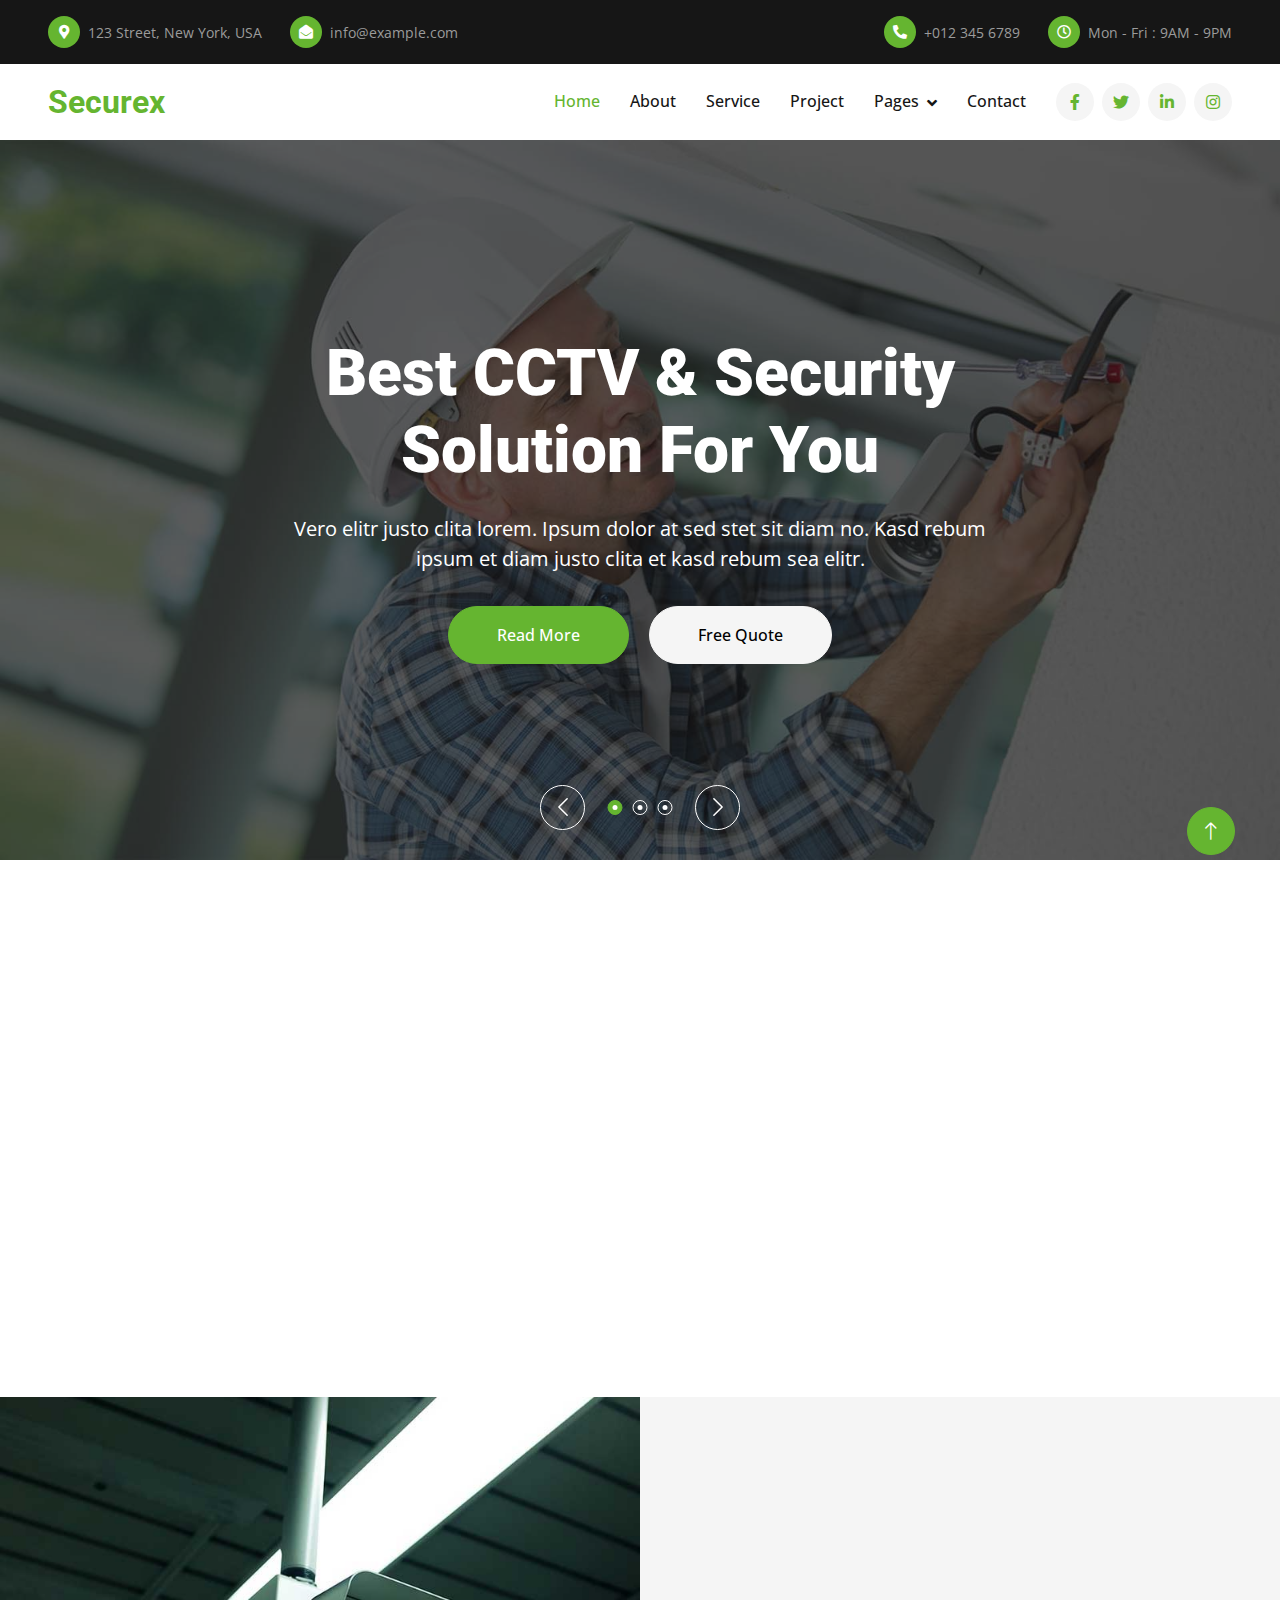
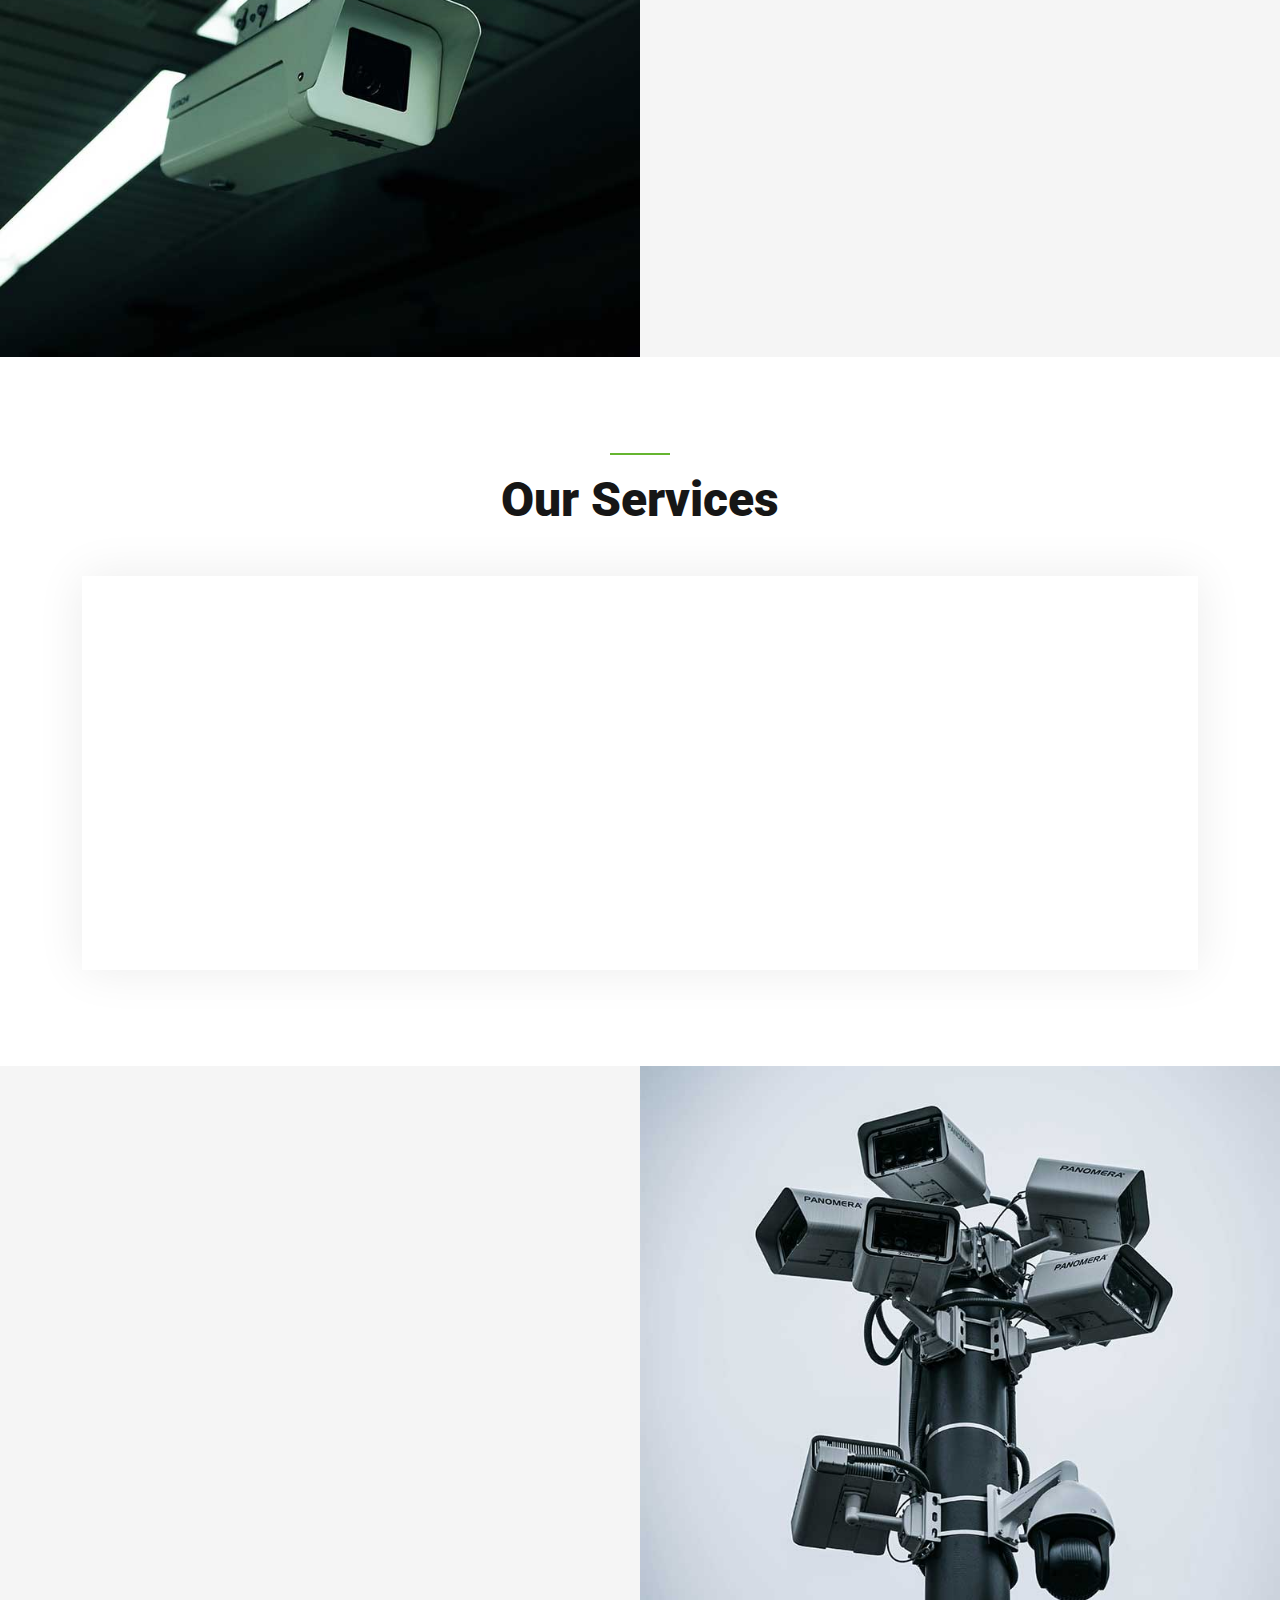
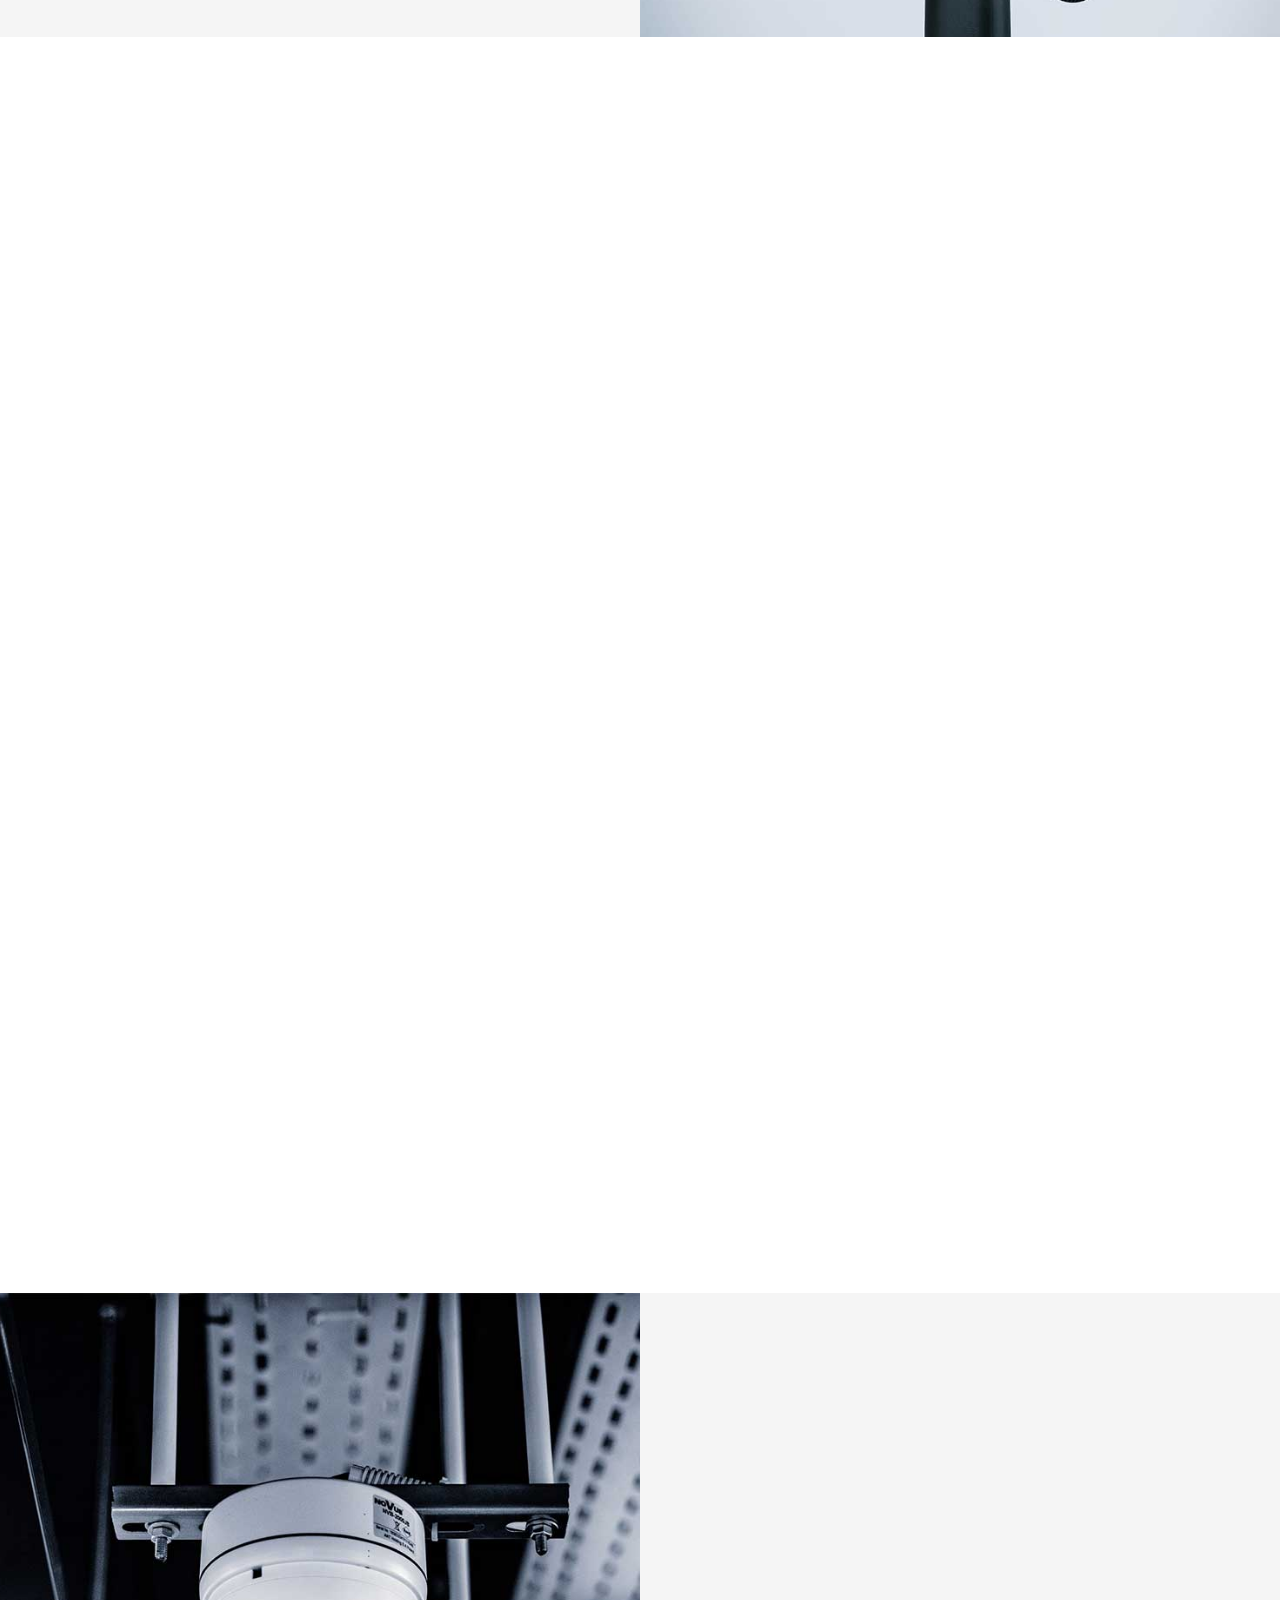
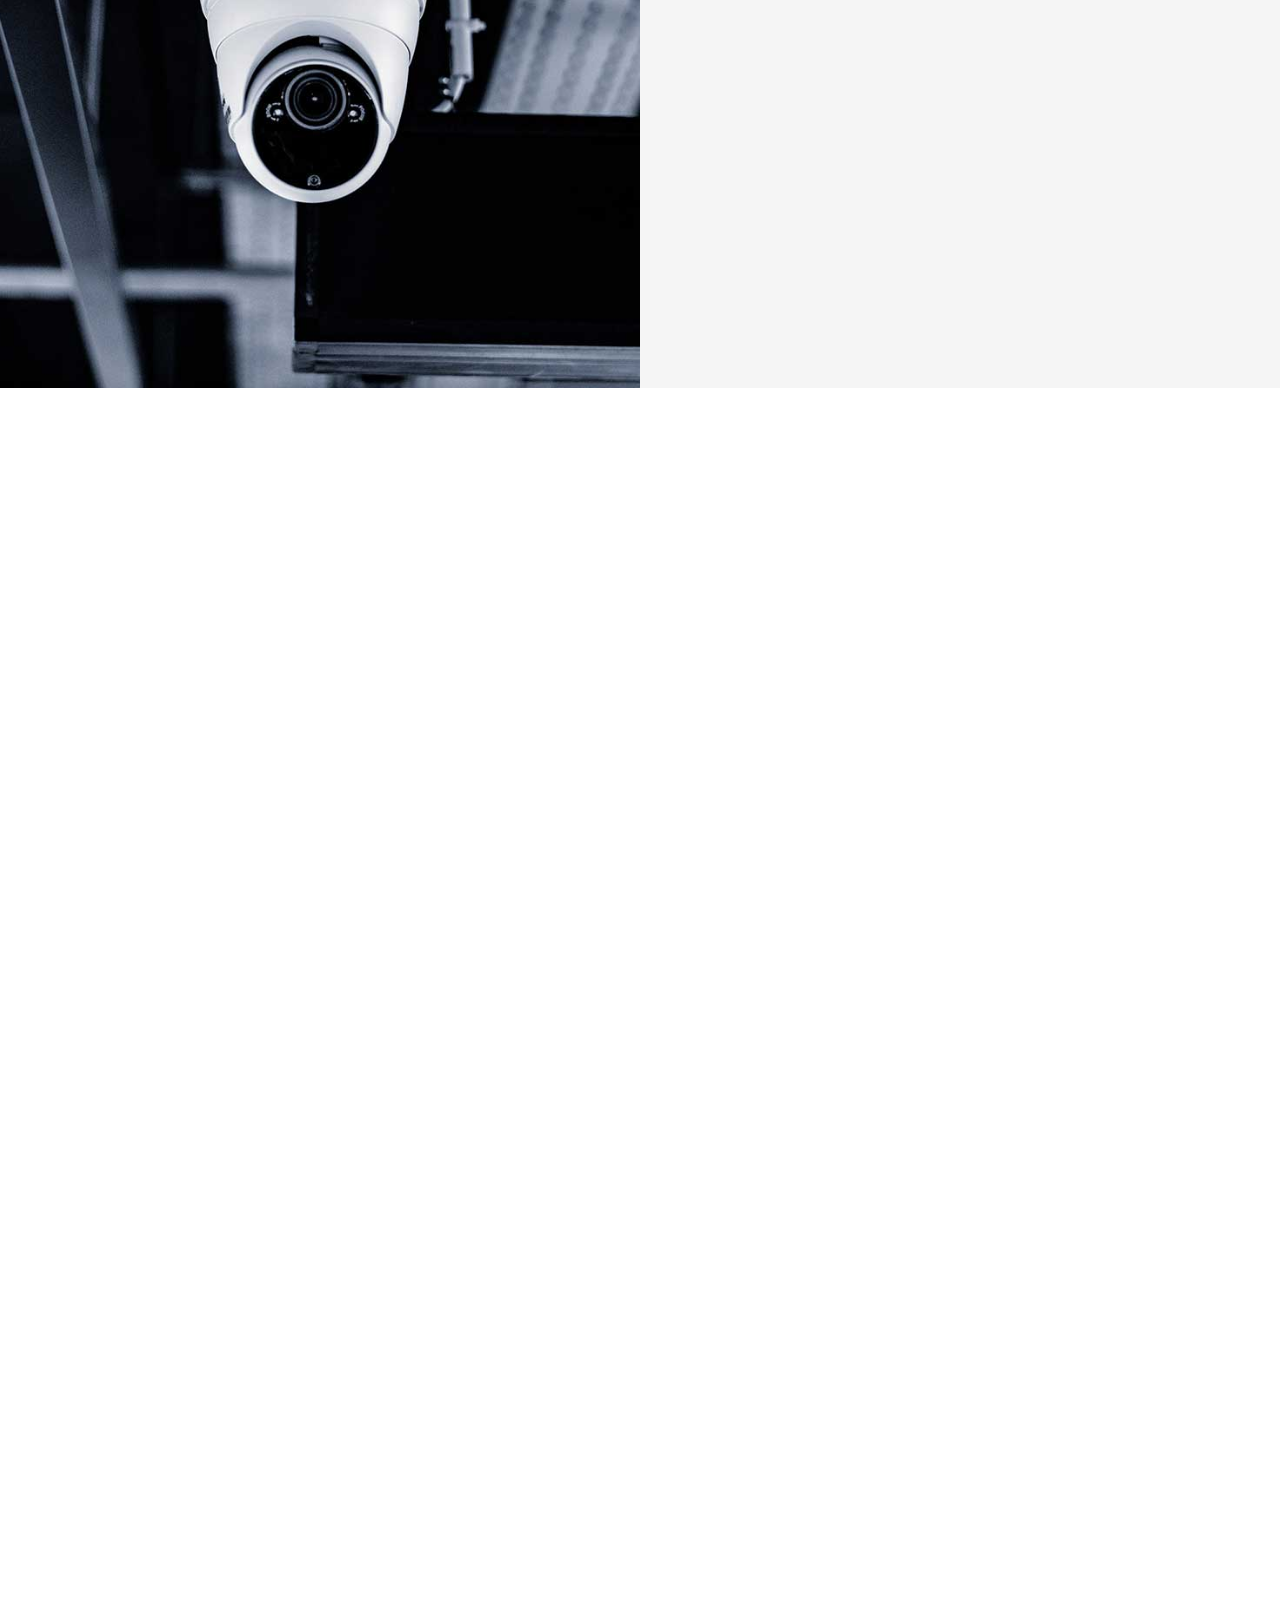
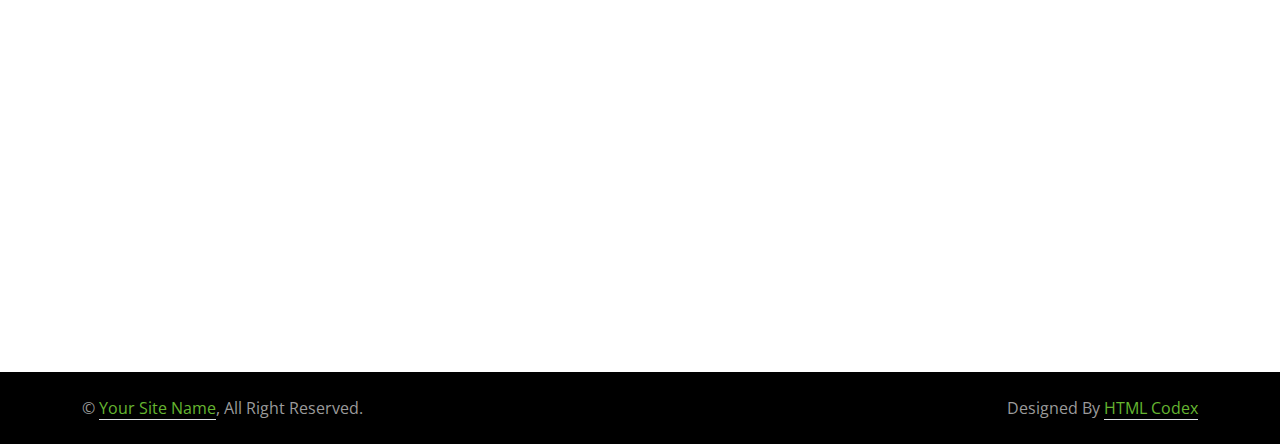
==== index.html @ 2c6ab252 "Agregué plantilla" ====
<!DOCTYPE html>
<html lang="en">

<head>
    <meta charset="utf-8">
    <title>Securex - CCTV Camera Website Template</title>
    <meta content="width=device-width, initial-scale=1.0" name="viewport">
    <meta content="" name="keywords">
    <meta content="" name="description">

    <!-- Favicon -->
    <link href="img/favicon.ico" rel="icon">

    <!-- Google Web Fonts -->
    <link rel="preconnect" href="https://fonts.googleapis.com">
    <link rel="preconnect" href="https://fonts.gstatic.com" crossorigin>
    <link href="https://fonts.googleapis.com/css2?family=Open+Sans:wght@400;500&family=Roboto:wght@500;700;900&display=swap" rel="stylesheet"> 

    <!-- Icon Font Stylesheet -->
    <link href="https://cdnjs.cloudflare.com/ajax/libs/font-awesome/5.10.0/css/all.min.css" rel="stylesheet">
    <link href="https://cdn.jsdelivr.net/npm/bootstrap-icons@1.4.1/font/bootstrap-icons.css" rel="stylesheet">

    <!-- Libraries Stylesheet -->
    <link href="lib/animate/animate.min.css" rel="stylesheet">
    <link href="lib/owlcarousel/assets/owl.carousel.min.css" rel="stylesheet">
    <link href="lib/lightbox/css/lightbox.min.css" rel="stylesheet">

    <!-- Customized Bootstrap Stylesheet -->
    <link href="css/bootstrap.min.css" rel="stylesheet">

    <!-- Template Stylesheet -->
    <link href="css/style.css" rel="stylesheet">
</head>

<body>
    <!-- Spinner Start -->
    <div id="spinner" class="show bg-white position-fixed translate-middle w-100 vh-100 top-50 start-50 d-flex align-items-center justify-content-center">
        <div class="spinner-border text-primary" style="width: 3rem; height: 3rem;" role="status">
            <span class="sr-only">Loading...</span>
        </div>
    </div>
    <!-- Spinner End -->


    <!-- Topbar Start -->
    <div class="container-fluid bg-dark px-5">
        <div class="row gx-4 d-none d-lg-flex">
            <div class="col-lg-6 text-start">
                <div class="h-100 d-inline-flex align-items-center py-3 me-4">
                    <div class="btn-sm-square rounded-circle bg-primary me-2">
                        <small class="fa fa-map-marker-alt text-white"></small>
                    </div>
                    <small>123 Street, New York, USA</small>
                </div>
                <div class="h-100 d-inline-flex align-items-center py-3">
                    <div class="btn-sm-square rounded-circle bg-primary me-2">
                        <small class="fa fa-envelope-open text-white"></small>
                    </div>
                    <small>info@example.com</small>
                </div>
            </div>
            <div class="col-lg-6 text-end">
                <div class="h-100 d-inline-flex align-items-center py-3 me-4">
                    <div class="btn-sm-square rounded-circle bg-primary me-2">
                        <small class="fa fa-phone-alt text-white"></small>
                    </div>
                    <small>+012 345 6789</small>
                </div>
                <div class="h-100 d-inline-flex align-items-center py-3">
                    <div class="btn-sm-square rounded-circle bg-primary me-2">
                        <small class="far fa-clock text-white"></small>
                    </div>
                    <small>Mon - Fri : 9AM - 9PM</small>
                </div>
            </div>
        </div>
    </div>
    <!-- Topbar End -->


    <!-- Navbar Start -->
    <nav class="navbar navbar-expand-lg bg-white navbar-light sticky-top p-0 px-4 px-lg-5">
        <a href="index.html" class="navbar-brand d-flex align-items-center">
            <h2 class="m-0 text-primary">Securex</h2>
        </a>
        <button type="button" class="navbar-toggler" data-bs-toggle="collapse" data-bs-target="#navbarCollapse">
            <span class="navbar-toggler-icon"></span>
        </button>
        <div class="collapse navbar-collapse" id="navbarCollapse">
            <div class="navbar-nav ms-auto py-4 py-lg-0">
                <a href="index.html" class="nav-item nav-link active">Home</a>
                <a href="about.html" class="nav-item nav-link">About</a>
                <a href="service.html" class="nav-item nav-link">Service</a>
                <a href="project.html" class="nav-item nav-link">Project</a>
                <div class="nav-item dropdown">
                    <a href="#" class="nav-link dropdown-toggle" data-bs-toggle="dropdown">Pages</a>
                    <div class="dropdown-menu rounded-0 rounded-bottom m-0">
                        <a href="feature.html" class="dropdown-item">Feature</a>
                        <a href="quote.html" class="dropdown-item">Free Quote</a>
                        <a href="team.html" class="dropdown-item">Our Team</a>
                        <a href="testimonial.html" class="dropdown-item">Testimonial</a>
                        <a href="404.html" class="dropdown-item">404 Page</a>
                    </div>
                </div>
                <a href="contact.html" class="nav-item nav-link">Contact</a>
            </div>
            <div class="h-100 d-lg-inline-flex align-items-center d-none">
                <a class="btn btn-square rounded-circle bg-light text-primary me-2" href=""><i class="fab fa-facebook-f"></i></a>
                <a class="btn btn-square rounded-circle bg-light text-primary me-2" href=""><i class="fab fa-twitter"></i></a>
                <a class="btn btn-square rounded-circle bg-light text-primary me-2" href=""><i class="fab fa-linkedin-in"></i></a>
                <a class="btn btn-square rounded-circle bg-light text-primary me-0" href=""><i class="fab fa-instagram"></i></a>
            </div>
        </div>
    </nav>
    <!-- Navbar End -->


    <!-- Carousel Start -->
    <div class="container-fluid p-0 pb-5">
        <div class="owl-carousel header-carousel position-relative">
            <div class="owl-carousel-item position-relative">
                <img class="img-fluid" src="img/carousel-1.jpg" alt="">
                <div class="carousel-inner">
                    <div class="container">
                        <div class="row justify-content-center">
                            <div class="col-12 col-lg-8 text-center">
                                <h1 class="display-3 text-white animated slideInDown mb-4">Best CCTV & Security Solution For You</h1>
                                <p class="fs-5 text-white mb-4 pb-2">Vero elitr justo clita lorem. Ipsum dolor at sed stet sit diam no. Kasd rebum ipsum et diam justo clita et kasd rebum sea elitr.</p>
                                <a href="" class="btn btn-primary rounded-pill py-md-3 px-md-5 me-3 animated slideInLeft">Read More</a>
                                <a href="" class="btn btn-light rounded-pill py-md-3 px-md-5 animated slideInRight">Free Quote</a>
                            </div>
                        </div>
                    </div>
                </div>
            </div>
            <div class="owl-carousel-item position-relative">
                <img class="img-fluid" src="img/carousel-2.jpg" alt="">
                <div class="carousel-inner">
                    <div class="container">
                        <div class="row justify-content-center">
                            <div class="col-12 col-lg-8 text-center">
                                <h1 class="display-3 text-white animated slideInDown mb-4">Smart Security Solution For All Business</h1>
                                <p class="fs-5 text-white mb-4 pb-2">Vero elitr justo clita lorem. Ipsum dolor at sed stet sit diam no. Kasd rebum ipsum et diam justo clita et kasd rebum sea elitr.</p>
                                <a href="" class="btn btn-primary rounded-pill py-md-3 px-md-5 me-3 animated slideInLeft">Read More</a>
                                <a href="" class="btn btn-light rounded-pill py-md-3 px-md-5 animated slideInRight">Free Quote</a>
                            </div>
                        </div>
                    </div>
                </div>
            </div>
            <div class="owl-carousel-item position-relative">
                <img class="img-fluid" src="img/carousel-3.jpg" alt="">
                <div class="carousel-inner">
                    <div class="container">
                        <div class="row justify-content-center">
                            <div class="col-12 col-lg-8 text-center">
                                <h1 class="display-3 text-white animated slideInDown mb-4">Innovative Solution For Security System</h1>
                                <p class="fs-5 fw-medium text-white mb-4 pb-2">Vero elitr justo clita lorem. Ipsum dolor at sed stet sit diam no. Kasd rebum ipsum et diam justo clita et kasd rebum sea elitr.</p>
                                <a href="" class="btn btn-primary rounded-pill py-md-3 px-md-5 me-3 animated slideInLeft">Read More</a>
                                <a href="" class="btn btn-light rounded-pill py-md-3 px-md-5 animated slideInRight">Free Quote</a>
                            </div>
                        </div>
                    </div>
                </div>
            </div>
        </div>
    </div>
    <!-- Carousel End -->


    <!-- Facts Start -->
    <div class="container-xxl py-5">
        <div class="container">
            <div class="row g-4">
                <div class="col-md-6 col-lg-4 wow fadeIn" data-wow-delay="0.1s">
                    <div class="h-100 bg-dark p-4 p-xl-5">
                        <div class="d-flex align-items-center justify-content-between mb-4">
                            <div class="btn-square rounded-circle" style="width: 64px; height: 64px; background: #000000;">
                                <img class="img-fluid" src="img/icon/icon-3.png" alt="Icon">
                            </div>
                            <h1 class="display-1 mb-0" style="color: #000000;">01</h1>
                        </div>
                        <h5 class="text-white">Home Security</h5>
                        <hr class="w-25">
                        <span>Vero elitr justo clita lorem ipsum dolor at sed stet sit diam rebum ipsum et diam justo clita et</span>
                    </div>
                </div>
                <div class="col-md-6 col-lg-4 wow fadeIn" data-wow-delay="0.3s">
                    <div class="h-100 bg-dark p-4 p-xl-5">
                        <div class="d-flex align-items-center justify-content-between mb-4">
                            <div class="btn-square rounded-circle" style="width: 64px; height: 64px; background: #000000;">
                                <img class="img-fluid" src="img/icon/icon-4.png" alt="Icon">
                            </div>
                            <h1 class="display-1 mb-0" style="color: #000000;">02</h1>
                        </div>
                        <h5 class="text-white">Access Control</h5>
                        <hr class="w-25">
                        <span>Vero elitr justo clita lorem ipsum dolor at sed stet sit diam rebum ipsum et diam justo clita et</span>
                    </div>
                </div>
                <div class="col-md-6 col-lg-4 wow fadeIn" data-wow-delay="0.5s">
                    <div class="h-100 bg-dark p-4 p-xl-5">
                        <div class="d-flex align-items-center justify-content-between mb-4">
                            <div class="btn-square rounded-circle" style="width: 64px; height: 64px; background: #000000;">
                                <img class="img-fluid" src="img/icon/icon-2.png" alt="Icon">
                            </div>
                            <h1 class="display-1 mb-0" style="color: #000000;">03</h1>
                        </div>
                        <h5 class="text-white">24/7 Support</h5>
                        <hr class="w-25">
                        <span>Vero elitr justo clita lorem ipsum dolor at sed stet sit diam rebum ipsum et diam justo clita et</span>
                    </div>
                </div>
            </div>
        </div>
    </div>
    <!-- Facts Start -->


    <!-- About Start -->
    <div class="container-fluid bg-light overflow-hidden my-5 px-lg-0">
        <div class="container about px-lg-0">
            <div class="row g-0 mx-lg-0">
                <div class="col-lg-6 ps-lg-0" style="min-height: 400px;">
                    <div class="position-relative h-100">
                        <img class="position-absolute img-fluid w-100 h-100" src="img/about.jpg" style="object-fit: cover;" alt="">
                    </div>
                </div>
                <div class="col-lg-6 about-text py-5 wow fadeIn" data-wow-delay="0.5s">
                    <div class="p-lg-5 pe-lg-0">
                        <div class="bg-primary mb-3" style="width: 60px; height: 2px;"></div>
                        <h1 class="display-5 mb-4">About Us</h1>
                        <p class="mb-4 pb-2">Tempor erat elitr rebum at clita. Diam dolor diam ipsum sit. Aliqu diam amet diam et eos. Clita erat ipsum et lorem et sit, sed stet lorem sit clita duo justo erat amet</p>
                        <div class="row g-4 mb-4 pb-3">
                            <div class="col-sm-6 wow fadeIn" data-wow-delay="0.1s">
                                <div class="d-flex align-items-center">
                                    <div class="btn-square bg-white rounded-circle" style="width: 64px; height: 64px;">
                                        <img class="img-fluid" src="img/icon/icon-1.png" alt="Icon">
                                    </div>
                                    <div class="ms-4">
                                        <h2 class="mb-1" data-toggle="counter-up">1234</h2>
                                        <p class="fw-medium text-primary mb-0">Happy Clients</p>
                                    </div>
                                </div>
                            </div>
                            <div class="col-sm-6 wow fadeIn" data-wow-delay="0.3s">
                                <div class="d-flex align-items-center">
                                    <div class="btn-square bg-white rounded-circle" style="width: 64px; height: 64px;">
                                        <img class="img-fluid" src="img/icon/icon-5.png" alt="Icon">
                                    </div>
                                    <div class="ms-4">
                                        <h2 class="mb-1" data-toggle="counter-up">1234</h2>
                                        <p class="fw-medium text-primary mb-0">Projects Done</p>
                                    </div>
                                </div>
                            </div>
                        </div>
                        <a href="" class="btn btn-primary rounded-pill py-3 px-5">Explore More</a>
                    </div>
                </div>
            </div>
        </div>
    </div>
    <!-- About End -->


    <!-- Service Start -->
    <div class="container-xxl py-5">
        <div class="container">
            <div class="text-center">
                <div class="bg-primary mb-3 mx-auto" style="width: 60px; height: 2px;"></div>
                <h1 class="display-5 mb-5">Our Services</h1>
            </div>
            <div class="row g-0 service-row">
                <div class="col-md-6 col-lg-3 wow fadeIn" data-wow-delay="0.1s">
                    <div class="service-item border h-100 p-5">
                        <div class="btn-square bg-light rounded-circle mb-4" style="width: 64px; height: 64px;">
                            <img class="img-fluid" src="img/icon/icon-6.png" alt="Icon">
                        </div>
                        <h4 class="mb-3">Commercial CCTV System</h4>
                        <p class="mb-4">Stet stet justo dolor sed duo. Ut clita sea sit ipsum diam lorem</p>
                        <a class="btn" href=""><i class="fa fa-arrow-right text-white me-3"></i>Read More</a>
                    </div>
                </div>
                <div class="col-md-6 col-lg-3 wow fadeIn" data-wow-delay="0.3s">
                    <div class="service-item border h-100 p-5">
                        <div class="btn-square bg-light rounded-circle mb-4" style="width: 64px; height: 64px;">
                            <img class="img-fluid" src="img/icon/icon-8.png" alt="Icon">
                        </div>
                        <h4 class="mb-3">Finger Print Access</h4>
                        <p class="mb-4">Stet stet justo dolor sed duo. Ut clita sea sit ipsum diam lorem</p>
                        <a class="btn" href=""><i class="fa fa-arrow-right text-white me-3"></i>Read More</a>
                    </div>
                </div>
                <div class="col-md-6 col-lg-3 wow fadeIn" data-wow-delay="0.5s">
                    <div class="service-item border h-100 p-5">
                        <div class="btn-square bg-light rounded-circle mb-4" style="width: 64px; height: 64px;">
                            <img class="img-fluid" src="img/icon/icon-9.png" alt="Icon">
                        </div>
                        <h4 class="mb-3">Fire Detection And Safety</h4>
                        <p class="mb-4">Stet stet justo dolor sed duo. Ut clita sea sit ipsum diam lorem</p>
                        <a class="btn" href=""><i class="fa fa-arrow-right text-white me-3"></i>Read More</a>
                    </div>
                </div>
                <div class="col-md-6 col-lg-3 wow fadeIn" data-wow-delay="0.7s">
                    <div class="service-item border h-100 p-5">
                        <div class="btn-square bg-light rounded-circle mb-4" style="width: 64px; height: 64px;">
                            <img class="img-fluid" src="img/icon/icon-3.png" alt="Icon">
                        </div>
                        <h4 class="mb-3">Smart Home Security</h4>
                        <p class="mb-4">Stet stet justo dolor sed duo. Ut clita sea sit ipsum diam lorem</p>
                        <a class="btn" href=""><i class="fa fa-arrow-right text-white me-3"></i>Read More</a>
                    </div>
                </div>
            </div>
        </div>
    </div>
    <!-- Service End -->


    <!-- Feature Start -->
    <div class="container-fluid bg-light overflow-hidden my-5 px-lg-0">
        <div class="container feature px-lg-0">
            <div class="row g-0 mx-lg-0">
                <div class="col-lg-6 feature-text py-5 wow fadeIn" data-wow-delay="0.5s">
                    <div class="p-lg-5 ps-lg-0">
                        <div class="bg-primary mb-3" style="width: 60px; height: 2px;"></div>
                        <h1 class="display-5 mb-5">Why Choose Us</h1>
                        <p class="mb-4 pb-2">Tempor erat elitr rebum at clita. Diam dolor diam ipsum sit. Aliqu diam amet diam et eos. Clita erat ipsum et lorem et sit, sed stet lorem sit clita duo justo erat amet</p>
                        <div class="row g-4">
                            <div class="col-6">
                                <div class="d-flex align-items-center">
                                    <div class="btn-square bg-white rounded-circle" style="width: 64px; height: 64px;">
                                        <img class="img-fluid" src="img/icon/icon-7.png" alt="Icon">
                                    </div>
                                    <div class="ms-4">
                                        <p class="text-primary mb-2">Trusted</p>
                                        <h5 class="mb-0">Security</h5>
                                    </div>
                                </div>
                            </div>
                            <div class="col-6">
                                <div class="d-flex align-items-center">
                                    <div class="btn-square bg-white rounded-circle" style="width: 64px; height: 64px;">
                                        <img class="img-fluid" src="img/icon/icon-10.png" alt="Icon">
                                    </div>
                                    <div class="ms-4">
                                        <p class="text-primary mb-2">Quality</p>
                                        <h5 class="mb-0">Services</h5>
                                    </div>
                                </div>
                            </div>
                            <div class="col-6">
                                <div class="d-flex align-items-center">
                                    <div class="btn-square bg-white rounded-circle" style="width: 64px; height: 64px;">
                                        <img class="img-fluid" src="img/icon/icon-3.png" alt="Icon">
                                    </div>
                                    <div class="ms-4">
                                        <p class="text-primary mb-2">Smart</p>
                                        <h5 class="mb-0">Systems</h5>
                                    </div>
                                </div>
                            </div>
                            <div class="col-6">
                                <div class="d-flex align-items-center">
                                    <div class="btn-square bg-white rounded-circle" style="width: 64px; height: 64px;">
                                        <img class="img-fluid" src="img/icon/icon-2.png" alt="Icon">
                                    </div>
                                    <div class="ms-4">
                                        <p class="text-primary mb-2">24/7 Hours</p>
                                        <h5 class="mb-0">Support</h5>
                                    </div>
                                </div>
                            </div>
                        </div>
                    </div>
                </div>
                <div class="col-lg-6 pe-lg-0" style="min-height: 400px;">
                    <div class="position-relative h-100">
                        <img class="position-absolute img-fluid w-100 h-100" src="img/feature.jpg" style="object-fit: cover;" alt="">
                    </div>
                </div>
            </div>
        </div>
    </div>
    <!-- Feature End -->


    <!-- Projects Start -->
    <div class="container-xxl py-5">
        <div class="container">
            <div class="text-center wow fadeInUp" data-wow-delay="0.1s">
                <div class="bg-primary mb-3 mx-auto" style="width: 60px; height: 2px;"></div>
                <h1 class="display-5 mb-5">Our Projects</h1>
            </div>
            <div class="row mt-n2 wow fadeInUp" data-wow-delay="0.3s">
                <div class="col-12 text-center">
                    <ul class="list-inline mb-5" id="portfolio-flters">
                        <li class="mx-2 active" data-filter="*">All</li>
                        <li class="mx-2" data-filter=".first">Complete Projects</li>
                        <li class="mx-2" data-filter=".second">Ongoing Projects</li>
                    </ul>
                </div>
            </div>
            <div class="row g-4 portfolio-container">
                <div class="col-lg-4 col-md-6 portfolio-item first wow fadeInUp" data-wow-delay="0.1s">
                    <div class="portfolio-inner">
                        <img class="img-fluid w-100" src="img/portfolio-1.jpg" alt="">
                        <div class="text-center p-4">
                            <p class="text-primary mb-2">Business Security</p>
                            <h5 class="lh-base mb-0">Smart CCTV Security Systems That Fits Your Business</h5>
                        </div>
                        <div class="portfolio-text text-center bg-white p-4">
                            <p class="text-primary mb-2">Business Security</p>
                            <h5 class="lh-base mb-3">Smart CCTV Security Systems That Fits Your Business</h5>
                            <div class="d-flex justify-content-center">
                                <a class="btn btn-square btn-primary rounded-circle mx-1" href="img/portfolio-1.jpg" data-lightbox="portfolio"><i class="fa fa-eye"></i></a>
                                <a class="btn btn-square btn-primary rounded-circle mx-1" href=""><i class="fa fa-link"></i></a>
                            </div>
                        </div>
                    </div>
                </div>
                <div class="col-lg-4 col-md-6 portfolio-item second wow fadeInUp" data-wow-delay="0.3s">
                    <div class="portfolio-inner">
                        <img class="img-fluid w-100" src="img/portfolio-2.jpg" alt="">
                        <div class="text-center p-4">
                            <p class="text-primary mb-2">Fire Detection</p>
                            <h5 class="lh-base mb-0">Smart CCTV Security Systems That Fits Your Business</h5>
                        </div>
                        <div class="portfolio-text text-center bg-white p-4">
                            <p class="text-primary mb-2">Fire Detection</p>
                            <h5 class="lh-base mb-3">Smart CCTV Security Systems That Fits Your Business</h5>
                            <div class="d-flex justify-content-center">
                                <a class="btn btn-square btn-primary rounded-circle mx-1" href="img/portfolio-2.jpg" data-lightbox="portfolio"><i class="fa fa-eye"></i></a>
                                <a class="btn btn-square btn-primary rounded-circle mx-1" href=""><i class="fa fa-link"></i></a>
                            </div>
                        </div>
                    </div>
                </div>
                <div class="col-lg-4 col-md-6 portfolio-item first wow fadeInUp" data-wow-delay="0.5s">
                    <div class="portfolio-inner">
                        <img class="img-fluid w-100" src="img/portfolio-3.jpg" alt="">
                        <div class="text-center p-4">
                            <p class="text-primary mb-2">Access Control</p>
                            <h5 class="lh-base mb-0">Smart CCTV Security Systems That Fits Your Business</h5>
                        </div>
                        <div class="portfolio-text text-center bg-white p-4">
                            <p class="text-primary mb-2">Access Control</p>
                            <h5 class="lh-base mb-3">Smart CCTV Security Systems That Fits Your Business</h5>
                            <div class="d-flex justify-content-center">
                                <a class="btn btn-square btn-primary rounded-circle mx-1" href="img/portfolio-3.jpg" data-lightbox="portfolio"><i class="fa fa-eye"></i></a>
                                <a class="btn btn-square btn-primary rounded-circle mx-1" href=""><i class="fa fa-link"></i></a>
                            </div>
                        </div>
                    </div>
                </div>
                <div class="col-lg-4 col-md-6 portfolio-item second wow fadeInUp" data-wow-delay="0.1s">
                    <div class="portfolio-inner">
                        <img class="img-fluid w-100" src="img/portfolio-4.jpg" alt="">
                        <div class="text-center p-4">
                            <p class="text-primary mb-2">Alarm Systems</p>
                            <h5 class="lh-base mb-0">Smart CCTV Security Systems That Fits Your Business</h5>
                        </div>
                        <div class="portfolio-text text-center bg-white p-4">
                            <p class="text-primary mb-2">Alarm Systems</p>
                            <h5 class="lh-base mb-3">Smart CCTV Security Systems That Fits Your Business</h5>
                            <div class="d-flex justify-content-center">
                                <a class="btn btn-square btn-primary rounded-circle mx-1" href="img/portfolio-4.jpg" data-lightbox="portfolio"><i class="fa fa-eye"></i></a>
                                <a class="btn btn-square btn-primary rounded-circle mx-1" href=""><i class="fa fa-link"></i></a>
                            </div>
                        </div>
                    </div>
                </div>
                <div class="col-lg-4 col-md-6 portfolio-item first wow fadeInUp" data-wow-delay="0.3s">
                    <div class="portfolio-inner">
                        <img class="img-fluid w-100" src="img/portfolio-5.jpg" alt="">
                        <div class="text-center p-4">
                            <p class="text-primary mb-2">CCTV & Video</p>
                            <h5 class="lh-base mb-0">Smart CCTV Security Systems That Fits Your Business</h5>
                        </div>
                        <div class="portfolio-text text-center bg-white p-4">
                            <p class="text-primary mb-2">CCTV & Video</p>
                            <h5 class="lh-base mb-3">Smart CCTV Security Systems That Fits Your Business</h5>
                            <div class="d-flex justify-content-center">
                                <a class="btn btn-square btn-primary rounded-circle mx-1" href="img/portfolio-5.jpg" data-lightbox="portfolio"><i class="fa fa-eye"></i></a>
                                <a class="btn btn-square btn-primary rounded-circle mx-1" href=""><i class="fa fa-link"></i></a>
                            </div>
                        </div>
                    </div>
                </div>
                <div class="col-lg-4 col-md-6 portfolio-item second wow fadeInUp" data-wow-delay="0.5s">
                    <div class="portfolio-inner">
                        <img class="img-fluid w-100" src="img/portfolio-6.jpg" alt="">
                        <div class="text-center p-4">
                            <p class="text-primary mb-2">Smart Home</p>
                            <h5 class="lh-base mb-0">Smart CCTV Security Systems That Fits Your Business</h5>
                        </div>
                        <div class="portfolio-text text-center bg-white p-4">
                            <p class="text-primary mb-2">Smart Home</p>
                            <h5 class="lh-base mb-3">Smart CCTV Security Systems That Fits Your Business</h5>
                            <div class="d-flex justify-content-center">
                                <a class="btn btn-square btn-primary rounded-circle mx-1" href="img/portfolio-6.jpg" data-lightbox="portfolio"><i class="fa fa-eye"></i></a>
                                <a class="btn btn-square btn-primary rounded-circle mx-1" href=""><i class="fa fa-link"></i></a>
                            </div>
                        </div>
                    </div>
                </div>
            </div>
        </div>
    </div>
    <!-- Projects End -->


    <!-- Quote Start -->
    <div class="container-fluid bg-light overflow-hidden my-5 px-lg-0">
        <div class="container quote px-lg-0">
            <div class="row g-0 mx-lg-0">
                <div class="col-lg-6 ps-lg-0" style="min-height: 400px;">
                    <div class="position-relative h-100">
                        <img class="position-absolute img-fluid w-100 h-100" src="img/quote.jpg" style="object-fit: cover;" alt="">
                    </div>
                </div>
                <div class="col-lg-6 quote-text py-5 wow fadeIn" data-wow-delay="0.5s">
                    <div class="p-lg-5 pe-lg-0">
                        <div class="bg-primary mb-3" style="width: 60px; height: 2px;"></div>
                        <h1 class="display-5 mb-5">Free Quote</h1>
                        <p class="mb-4 pb-2">Tempor erat elitr rebum at clita. Diam dolor diam ipsum sit. Aliqu diam amet diam et eos. Clita erat ipsum et lorem et sit, sed stet lorem sit clita duo justo erat amet</p>
                        <form>
                            <div class="row g-3">
                                <div class="col-12 col-sm-6">
                                    <input type="text" class="form-control border-0" placeholder="Your Name" style="height: 55px;">
                                </div>
                                <div class="col-12 col-sm-6">
                                    <input type="email" class="form-control border-0" placeholder="Your Email" style="height: 55px;">
                                </div>
                                <div class="col-12 col-sm-6">
                                    <input type="text" class="form-control border-0" placeholder="Your Mobile" style="height: 55px;">
                                </div>
                                <div class="col-12 col-sm-6">
                                    <select class="form-select border-0" style="height: 55px;">
                                        <option selected>Select A Service</option>
                                        <option value="1">Service 1</option>
                                        <option value="2">Service 2</option>
                                        <option value="3">Service 3</option>
                                    </select>
                                </div>
                                <div class="col-12">
                                    <textarea class="form-control border-0" placeholder="Special Note"></textarea>
                                </div>
                                <div class="col-12">
                                    <button class="btn btn-primary w-100 py-3" type="submit">Get A Free Quote</button>
                                </div>
                            </div>
                        </form>
                    </div>
                </div>
            </div>
        </div>
    </div>
    <!-- Quote End -->


    <!-- Team Start -->
    <div class="container-xxl py-5">
        <div class="container">
            <div class="text-center wow fadeInUp" data-wow-delay="0.1s">
                <div class="bg-primary mb-3 mx-auto" style="width: 60px; height: 2px;"></div>
                <h1 class="display-5 mb-5">Team Members</h1>
            </div>
            <div class="row g-4">
                <div class="col-lg-3 col-md-6 wow fadeInUp" data-wow-delay="0.1s">
                    <div class="team-item">
                        <div class="overflow-hidden position-relative">
                            <img class="img-fluid" src="img/team-1.jpg" alt="">
                            <div class="team-social">
                                <a class="btn btn-square btn-dark rounded-circle m-1" href=""><i class="fab fa-facebook-f"></i></a>
                                <a class="btn btn-square btn-dark rounded-circle m-1" href=""><i class="fab fa-twitter"></i></a>
                                <a class="btn btn-square btn-dark rounded-circle m-1" href=""><i class="fab fa-instagram"></i></a>
                            </div>
                        </div>
                        <div class="text-center p-4">
                            <h5 class="mb-0">Full Name</h5>
                            <span class="text-primary">Designation</span>
                        </div>
                    </div>
                </div>
                <div class="col-lg-3 col-md-6 wow fadeInUp" data-wow-delay="0.3s">
                    <div class="team-item">
                        <div class="overflow-hidden position-relative">
                            <img class="img-fluid" src="img/team-2.jpg" alt="">
                            <div class="team-social">
                                <a class="btn btn-square btn-dark rounded-circle m-1" href=""><i class="fab fa-facebook-f"></i></a>
                                <a class="btn btn-square btn-dark rounded-circle m-1" href=""><i class="fab fa-twitter"></i></a>
                                <a class="btn btn-square btn-dark rounded-circle m-1" href=""><i class="fab fa-instagram"></i></a>
                            </div>
                        </div>
                        <div class="text-center p-4">
                            <h5 class="mb-0">Full Name</h5>
                            <span class="text-primary">Designation</span>
                        </div>
                    </div>
                </div>
                <div class="col-lg-3 col-md-6 wow fadeInUp" data-wow-delay="0.5s">
                    <div class="team-item">
                        <div class="overflow-hidden position-relative">
                            <img class="img-fluid" src="img/team-3.jpg" alt="">
                            <div class="team-social">
                                <a class="btn btn-square btn-dark rounded-circle m-1" href=""><i class="fab fa-facebook-f"></i></a>
                                <a class="btn btn-square btn-dark rounded-circle m-1" href=""><i class="fab fa-twitter"></i></a>
                                <a class="btn btn-square btn-dark rounded-circle m-1" href=""><i class="fab fa-instagram"></i></a>
                            </div>
                        </div>
                        <div class="text-center p-4">
                            <h5 class="mb-0">Full Name</h5>
                            <span class="text-primary">Designation</span>
                        </div>
                    </div>
                </div>
                <div class="col-lg-3 col-md-6 wow fadeInUp" data-wow-delay="0.7s">
                    <div class="team-item">
                        <div class="overflow-hidden position-relative">
                            <img class="img-fluid" src="img/team-4.jpg" alt="">
                            <div class="team-social">
                                <a class="btn btn-square btn-dark rounded-circle m-1" href=""><i class="fab fa-facebook-f"></i></a>
                                <a class="btn btn-square btn-dark rounded-circle m-1" href=""><i class="fab fa-twitter"></i></a>
                                <a class="btn btn-square btn-dark rounded-circle m-1" href=""><i class="fab fa-instagram"></i></a>
                            </div>
                        </div>
                        <div class="text-center p-4">
                            <h5 class="mb-0">Full Name</h5>
                            <span class="text-primary">Designation</span>
                        </div>
                    </div>
                </div>
            </div>
        </div>
    </div>
    <!-- Team End -->


    <!-- Testimonial Start -->
    <div class="container-xxl py-5 wow fadeInUp" data-wow-delay="0.1s">
        <div class="container">
            <div class="text-center wow fadeInUp" data-wow-delay="0.1s">
                <div class="bg-primary mb-3 mx-auto" style="width: 60px; height: 2px;"></div>
                <h1 class="display-5 mb-5">Testimonial</h1>
            </div>
            <div class="owl-carousel testimonial-carousel wow fadeInUp" data-wow-delay="0.1s">
                <div class="testimonial-item text-center" data-dot="<img class='img-fluid' src='img/testimonial-1.jpg' alt=''>">
                    <p class="fs-5">Clita clita tempor justo dolor ipsum amet kasd amet duo justo duo duo labore sed sed. Magna ut diam sit et amet stet eos sed clita erat magna elitr erat sit sit erat at rebum justo sea clita.</p>
                    <h4>Client Name</h4>
                    <span class="text-primary">Profession</span>
                </div>
                <div class="testimonial-item text-center" data-dot="<img class='img-fluid' src='img/testimonial-2.jpg' alt=''>">
                    <p class="fs-5">Clita clita tempor justo dolor ipsum amet kasd amet duo justo duo duo labore sed sed. Magna ut diam sit et amet stet eos sed clita erat magna elitr erat sit sit erat at rebum justo sea clita.</p>
                    <h4>Client Name</h4>
                    <span class="text-primary">Profession</span>
                </div>
                <div class="testimonial-item text-center" data-dot="<img class='img-fluid' src='img/testimonial-3.jpg' alt=''>">
                    <p class="fs-5">Clita clita tempor justo dolor ipsum amet kasd amet duo justo duo duo labore sed sed. Magna ut diam sit et amet stet eos sed clita erat magna elitr erat sit sit erat at rebum justo sea clita.</p>
                    <h4>Client Name</h4>
                    <span class="text-primary">Profession</span>
                </div>
            </div>
        </div>
    </div>
    <!-- Testimonial End -->


    <!-- Footer Start -->
    <div class="container-fluid bg-dark text-secondary footer mt-5 py-5 wow fadeIn" data-wow-delay="0.1s">
        <div class="container py-5">
            <div class="row g-5">
                <div class="col-lg-3 col-md-6">
                    <h5 class="text-light mb-4">Address</h5>
                    <p class="mb-2"><i class="fa fa-map-marker-alt me-3"></i>123 Street, New York, USA</p>
                    <p class="mb-2"><i class="fa fa-phone-alt me-3"></i>+012 345 67890</p>
                    <p class="mb-2"><i class="fa fa-envelope me-3"></i>info@example.com</p>
                    <div class="d-flex pt-2">
                        <a class="btn btn-square btn-outline-secondary rounded-circle me-2" href=""><i class="fab fa-twitter"></i></a>
                        <a class="btn btn-square btn-outline-secondary rounded-circle me-2" href=""><i class="fab fa-facebook-f"></i></a>
                        <a class="btn btn-square btn-outline-secondary rounded-circle me-2" href=""><i class="fab fa-youtube"></i></a>
                        <a class="btn btn-square btn-outline-secondary rounded-circle me-2" href=""><i class="fab fa-linkedin-in"></i></a>
                    </div>
                </div>
                <div class="col-lg-3 col-md-6">
                    <h5 class="text-light mb-4">Services</h5>
                    <a class="btn btn-link" href="">Business Security</a>
                    <a class="btn btn-link" href="">Fire Detection</a>
                    <a class="btn btn-link" href="">Alarm Systems</a>
                    <a class="btn btn-link" href="">CCTV & Video</a>
                    <a class="btn btn-link" href="">Smart Home</a>
                </div>
                <div class="col-lg-3 col-md-6">
                    <h5 class="text-light mb-4">Quick Links</h5>
                    <a class="btn btn-link" href="">About Us</a>
                    <a class="btn btn-link" href="">Contact Us</a>
                    <a class="btn btn-link" href="">Our Services</a>
                    <a class="btn btn-link" href="">Terms & Condition</a>
                    <a class="btn btn-link" href="">Support</a>
                </div>
                <div class="col-lg-3 col-md-6">
                    <h5 class="text-light mb-4">Newsletter</h5>
                    <p>Dolor amet sit justo amet elitr clita ipsum elitr est.</p>
                    <div class="position-relative w-100">
                        <input class="form-control bg-transparent border-secondary w-100 py-3 ps-4 pe-5" type="text" placeholder="Your email">
                        <button type="button" class="btn btn-primary py-2 position-absolute top-0 end-0 mt-2 me-2">SignUp</button>
                    </div>
                </div>
            </div>
        </div>
    </div>
    <!-- Footer End -->


    <!-- Copyright Start -->
    <div class="container-fluid py-4" style="background: #000000;">
        <div class="container">
            <div class="row">
                <div class="col-md-6 text-center text-md-start mb-3 mb-md-0">
                    &copy; <a class="border-bottom" href="#">Your Site Name</a>, All Right Reserved.
                </div>
                <div class="col-md-6 text-center text-md-end">
                    <!--/*** This template is free as long as you keep the footer author’s credit link/attribution link/backlink. If you'd like to use the template without the footer author’s credit link/attribution link/backlink, you can purchase the Credit Removal License from "https://htmlcodex.com/credit-removal". Thank you for your support. ***/-->
                    Designed By <a class="border-bottom" href="https://htmlcodex.com">HTML Codex</a>
                </div>
            </div>
        </div>
    </div>
    <!-- Copyright End -->


    <!-- Back to Top -->
    <a href="#" class="btn btn-lg btn-primary btn-lg-square rounded-circle back-to-top"><i class="bi bi-arrow-up"></i></a>


    <!-- JavaScript Libraries -->
    <script src="https://code.jquery.com/jquery-3.4.1.min.js"></script>
    <script src="https://cdn.jsdelivr.net/npm/bootstrap@5.0.0/dist/js/bootstrap.bundle.min.js"></script>
    <script src="lib/wow/wow.min.js"></script>
    <script src="lib/easing/easing.min.js"></script>
    <script src="lib/waypoints/waypoints.min.js"></script>
    <script src="lib/counterup/counterup.min.js"></script>
    <script src="lib/owlcarousel/owl.carousel.min.js"></script>
    <script src="lib/isotope/isotope.pkgd.min.js"></script>
    <script src="lib/lightbox/js/lightbox.min.js"></script>

    <!-- Template Javascript -->
    <script src="js/main.js"></script>
</body>

</html>
---- css/style.css ----
/********** Template CSS **********/
:root {
    --primary: #65B530;
    --secondary: #9B9B9B;
    --light: #F5F5F5;
    --dark: #161616;
}

.fw-medium {
    font-weight: 500 !important;
}

.fw-bold {
    font-weight: 700 !important;
}

.fw-black {
    font-weight: 900 !important;
}

.back-to-top {
    position: fixed;
    display: none;
    right: 45px;
    bottom: 45px;
    z-index: 99;
}


/*** Spinner ***/
#spinner {
    opacity: 0;
    visibility: hidden;
    transition: opacity .5s ease-out, visibility 0s linear .5s;
    z-index: 99999;
}

#spinner.show {
    transition: opacity .5s ease-out, visibility 0s linear 0s;
    visibility: visible;
    opacity: 1;
}


/*** Button ***/
.btn {
    font-weight: 500;
    transition: .5s;
}

.btn.btn-primary {
    color: #FFFFFF;
}

.btn-square {
    width: 38px;
    height: 38px;
}

.btn-sm-square {
    width: 32px;
    height: 32px;
}

.btn-lg-square {
    width: 48px;
    height: 48px;
}

.btn-square,
.btn-sm-square,
.btn-lg-square {
    padding: 0;
    display: flex;
    align-items: center;
    justify-content: center;
    font-weight: normal;
}

/*** Navbar ***/
.navbar.sticky-top {
    top: -100px;
    transition: .5s;
}

.navbar .navbar-brand {
    height: 75px;
}

.navbar .navbar-nav .nav-link {
    margin-right: 30px;
    padding: 25px 0;
    color: var(--dark);
    font-weight: 500;
    outline: none;
}

.navbar .navbar-nav .nav-link:hover,
.navbar .navbar-nav .nav-link.active {
    color: var(--primary);
}

.navbar .dropdown-toggle::after {
    border: none;
    content: "\f107";
    font-family: "Font Awesome 5 Free";
    font-weight: 900;
    vertical-align: middle;
    margin-left: 8px;
}

@media (max-width: 991.98px) {
    .navbar .navbar-nav .nav-link  {
        margin-right: 0;
        padding: 10px 0;
    }

    .navbar .navbar-nav {
        border-top: 1px solid #EEEEEE;
    }
}

@media (min-width: 992px) {
    .navbar .nav-item .dropdown-menu {
        display: block;
        border: none;
        margin-top: 0;
        top: 150%;
        opacity: 0;
        visibility: hidden;
        transition: .5s;
    }

    .navbar .nav-item:hover .dropdown-menu {
        top: 100%;
        visibility: visible;
        transition: .5s;
        opacity: 1;
    }
}

.navbar .btn:hover {
    color: #FFFFFF !important;
    background: var(--primary) !important;
}


/*** Header ***/
.header-carousel .carousel-inner {
    position: absolute;
    width: 100%;
    height: 100%;
    top: 0;
    left: 0;
    display: flex;
    align-items: center;
    background: rgba(22, 22, 22, .7);
}

@media (max-width: 768px) {
    .header-carousel .owl-carousel-item {
        position: relative;
        min-height: 500px;
    }
    
    .header-carousel .owl-carousel-item img {
        position: absolute;
        width: 100%;
        height: 100%;
        object-fit: cover;
    }

    .header-carousel .owl-carousel-item h5,
    .header-carousel .owl-carousel-item p {
        font-size: 14px !important;
        font-weight: 400 !important;
    }

    .header-carousel .owl-carousel-item h1 {
        font-size: 30px;
        font-weight: 600;
    }
}

.header-carousel .owl-nav {
    position: absolute;
    width: 200px;
    height: 45px;
    bottom: 30px;
    left: 50%;
    transform: translateX(-50%);
    display: flex;
    justify-content: space-between;
}

.header-carousel .owl-nav .owl-prev,
.header-carousel .owl-nav .owl-next {
    width: 45px;
    height: 45px;
    display: flex;
    align-items: center;
    justify-content: center;
    color: #FFFFFF;
    background: transparent;
    border: 1px solid #FFFFFF;
    border-radius: 45px;
    font-size: 22px;
    transition: .5s;
}

.header-carousel .owl-nav .owl-prev:hover,
.header-carousel .owl-nav .owl-next:hover {
    background: var(--primary);
    border-color: var(--primary);
}

.header-carousel .owl-dots {
    position: absolute;
    height: 45px;
    bottom: 30px;
    left: 50%;
    transform: translateX(-50%);
    display: flex;
    align-items: center;
    justify-content: center;
}

.header-carousel .owl-dot {
    position: relative;
    display: inline-block;
    margin: 0 5px;
    width: 15px;
    height: 15px;
    background: transparent;
    border: 1px solid #FFFFFF;
    border-radius: 15px;
    transition: .5s;
}

.header-carousel .owl-dot::after {
    position: absolute;
    content: "";
    width: 5px;
    height: 5px;
    top: 4px;
    left: 4px;
    background: #FFFFFF;
    border-radius: 5px;
}

.header-carousel .owl-dot.active {
    background: var(--primary);
    border-color: var(--primary);
}

.page-header {
    background: linear-gradient(rgba(22, 22, 22, .7), rgba(22, 22, 22, .7)), url(../img/carousel-1.jpg) center center no-repeat;
    background-size: cover;
}

.breadcrumb-item + .breadcrumb-item::before {
    color: var(--light);
}


/*** About ***/
@media (min-width: 992px) {
    .container.about {
        max-width: 100% !important;
    }

    .about-text  {
        padding-right: calc(((100% - 960px) / 2) + .75rem);
    }
}

@media (min-width: 1200px) {
    .about-text  {
        padding-right: calc(((100% - 1140px) / 2) + .75rem);
    }
}

@media (min-width: 1400px) {
    .about-text  {
        padding-right: calc(((100% - 1320px) / 2) + .75rem);
    }
}


/*** Service ***/
.service-row {
    box-shadow: 0 0 45px rgba(0, 0, 0, .08);
}

.service-item {
    border-color: rgba(0, 0, 0, .03) !important;
}

.service-item .btn {
    width: 38px;
    height: 38px;
    display: inline-flex;
    align-items: center;
    color: #FFFFFF;
    background: var(--primary);
    border-radius: 38px;
    white-space: nowrap;
    overflow: hidden;
    transition: .5s;
}

.service-item:hover .btn {
    width: 140px;
}


/*** Feature ***/
@media (min-width: 992px) {
    .container.feature {
        max-width: 100% !important;
    }

    .feature-text  {
        padding-left: calc(((100% - 960px) / 2) + .75rem);
    }
}

@media (min-width: 1200px) {
    .feature-text  {
        padding-left: calc(((100% - 1140px) / 2) + .75rem);
    }
}

@media (min-width: 1400px) {
    .feature-text  {
        padding-left: calc(((100% - 1320px) / 2) + .75rem);
    }
}


/*** Project Portfolio ***/
#portfolio-flters li {
    display: inline-block;
    font-weight: 500;
    color: var(--dark);
    cursor: pointer;
    transition: .5s;
    border-bottom: 2px solid transparent;
}

#portfolio-flters li:hover,
#portfolio-flters li.active {
    color: var(--primary);
    border-color: var(--primary);
}

.portfolio-inner {
    position: relative;
    overflow: hidden;
    box-shadow: 0 0 45px rgba(0, 0, 0, .07);
}

.portfolio-inner img {
    transition: .5s;
}

.portfolio-inner:hover img {
    transform: scale(1.1);
}

.portfolio-inner .portfolio-text {
    position: absolute;
    width: 100%;
    left: 0;
    bottom: -50px;
    opacity: 0;
    transition: .5s;
}

.portfolio-inner:hover .portfolio-text {
    bottom: 0;
    opacity: 1;
}


/*** Quote ***/
@media (min-width: 992px) {
    .container.quote {
        max-width: 100% !important;
    }

    .quote-text  {
        padding-right: calc(((100% - 960px) / 2) + .75rem);
    }
}

@media (min-width: 1200px) {
    .quote-text  {
        padding-right: calc(((100% - 1140px) / 2) + .75rem);
    }
}

@media (min-width: 1400px) {
    .quote-text  {
        padding-right: calc(((100% - 1320px) / 2) + .75rem);
    }
}


/*** Team ***/
.team-item {
    box-shadow: 0 0 45px rgba(0, 0, 0, .08);
}

.team-item img {
    transition: .5s;
}

.team-item:hover img {
    transform: scale(1.1);
}

.team-item .team-social {
    position: absolute;
    width: 0;
    height: 0;
    top: 50%;
    left: 50%;
    display: flex;
    align-items: center;
    justify-content: center;
    background: rgba(22, 22, 22, .7);
    opacity: 0;
    transition: .5s;
}

.team-item:hover .team-social {
    width: 100%;
    height: 100%;
    top: 0;
    left: 0;
    opacity: 1;
}

.team-item .team-social .btn {
    opacity: 0;
}

.team-item:hover .team-social .btn {
    opacity: 1;
}


/*** Testimonial ***/
.testimonial-carousel {
    display: flex !important;
    flex-direction: column-reverse;
    max-width: 700px;
    margin: 0 auto;
}

.testimonial-carousel .owl-dots {
    height: 100px;
    display: flex;
    align-items: center;
    justify-content: center;
    margin-bottom: 30px;
}

.testimonial-carousel .owl-dots .owl-dot {
    position: relative;
    width: 60px;
    height: 60px;
    margin: 0 5px;
    transition: .5s;
}

.testimonial-carousel .owl-dots .owl-dot.active {
    width: 100px;
    height: 100px;
}

.testimonial-carousel .owl-dots .owl-dot::after {
    position: absolute;
    width: 40px;
    height: 40px;
    bottom: -20px;
    left: 50%;
    transform: translateX(-50%);
    display: flex;
    align-items: center;
    justify-content: center;
    content: "\f10d";
    font-family: "Font Awesome 5 Free";
    font-weight: 900;
    color: var(--primary);
    background: #FFFFFF;
    border-radius: 40px;
    transition: .5s;
    opacity: 0;
}

.testimonial-carousel .owl-dots .owl-dot.active::after {
    opacity: 1;
}

.testimonial-carousel .owl-dots .owl-dot img {
    border-radius: 60px;
    opacity: .4;
    transition: .5s;
}

.testimonial-carousel .owl-dots .owl-dot.active img {
    opacity: 1;
}


/*** Contact ***/
@media (min-width: 992px) {
    .container.contact {
        max-width: 100% !important;
    }

    .contact-text  {
        padding-left: calc(((100% - 960px) / 2) + .75rem);
    }
}

@media (min-width: 1200px) {
    .contact-text  {
        padding-left: calc(((100% - 1140px) / 2) + .75rem);
    }
}

@media (min-width: 1400px) {
    .contact-text  {
        padding-left: calc(((100% - 1320px) / 2) + .75rem);
    }
}


/*** Footer ***/
.footer .btn.btn-link {
    display: block;
    margin-bottom: 5px;
    padding: 0;
    text-align: left;
    color: var(--secondary);
    font-weight: normal;
    text-transform: capitalize;
    transition: .3s;
}

.footer .btn.btn-link::before {
    position: relative;
    content: "\f105";
    font-family: "Font Awesome 5 Free";
    font-weight: 900;
    margin-right: 10px;
}

.footer .btn.btn-link:hover {
    color: var(--primary);
    letter-spacing: 1px;
    box-shadow: none;
}
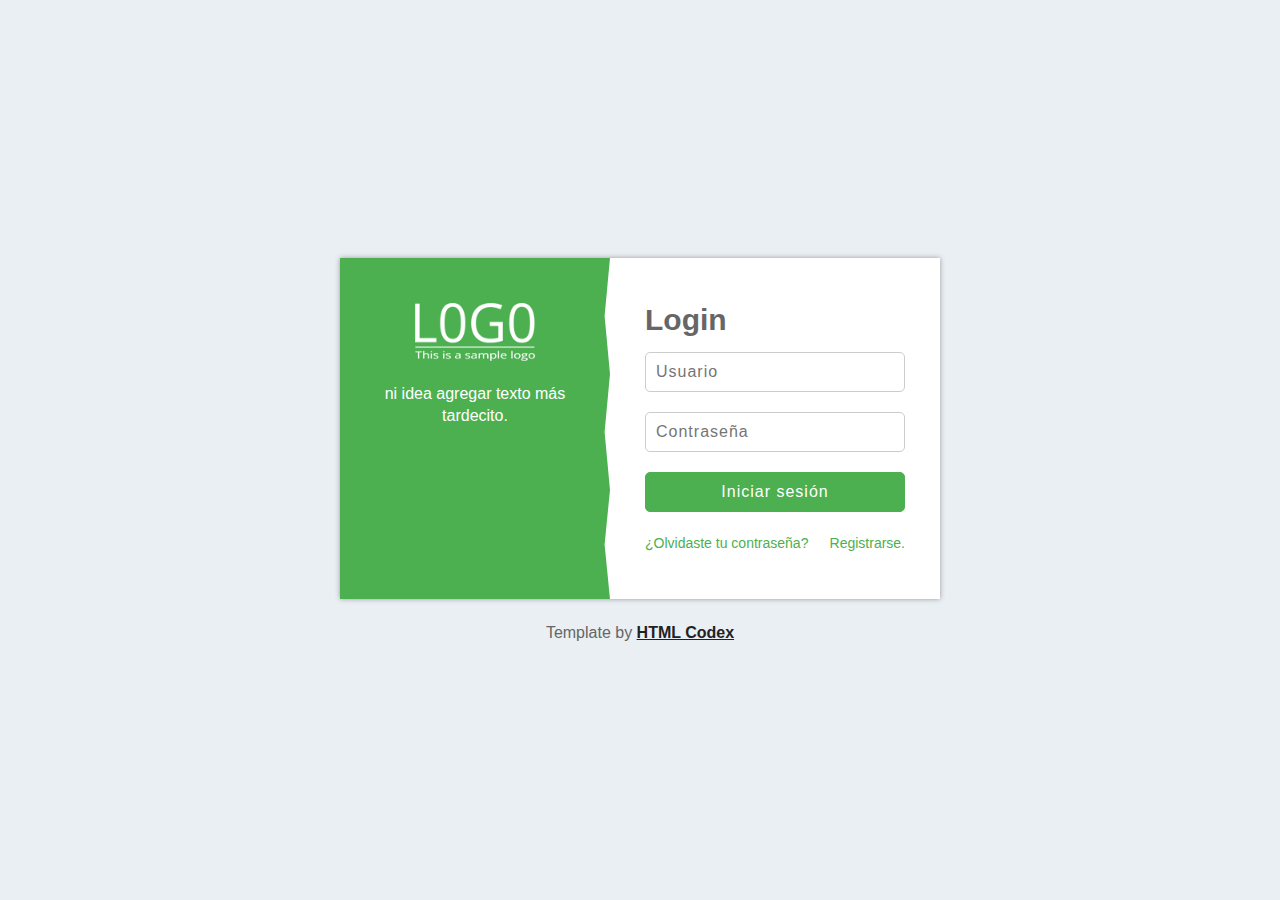
==== commit 2e080e7d: "Agregué login, cambié distribución de archivos, ordené código, terminé página de contacto" ====
--- a/index.html
+++ b/index.html
@@ -1,752 +1,58 @@
 <!DOCTYPE html>
 <html lang="en">
-
 <head>
     <meta charset="utf-8">
-    <title>Securex - CCTV Camera Website Template</title>
+    <title>CrowdFinder- Inicio de sesión</title>
     <meta content="width=device-width, initial-scale=1.0" name="viewport">
-    <meta content="" name="keywords">
-    <meta content="" name="description">
+    <meta content="Login Form Template" name="keywords">
+    <meta content="Login Form Template" name="description">
 
     <!-- Favicon -->
     <link href="img/favicon.ico" rel="icon">
 
-    <!-- Google Web Fonts -->
-    <link rel="preconnect" href="https://fonts.googleapis.com">
-    <link rel="preconnect" href="https://fonts.gstatic.com" crossorigin>
-    <link href="https://fonts.googleapis.com/css2?family=Open+Sans:wght@400;500&family=Roboto:wght@500;700;900&display=swap" rel="stylesheet"> 
-
-    <!-- Icon Font Stylesheet -->
-    <link href="https://cdnjs.cloudflare.com/ajax/libs/font-awesome/5.10.0/css/all.min.css" rel="stylesheet">
-    <link href="https://cdn.jsdelivr.net/npm/bootstrap-icons@1.4.1/font/bootstrap-icons.css" rel="stylesheet">
-
-    <!-- Libraries Stylesheet -->
-    <link href="lib/animate/animate.min.css" rel="stylesheet">
-    <link href="lib/owlcarousel/assets/owl.carousel.min.css" rel="stylesheet">
-    <link href="lib/lightbox/css/lightbox.min.css" rel="stylesheet">
-
-    <!-- Customized Bootstrap Stylesheet -->
-    <link href="css/bootstrap.min.css" rel="stylesheet">
-
-    <!-- Template Stylesheet -->
-    <link href="css/style.css" rel="stylesheet">
+    <!-- Stylesheet -->
+    <link href="css/Login.css" rel="stylesheet">
 </head>
-
 <body>
-    <!-- Spinner Start -->
-    <div id="spinner" class="show bg-white position-fixed translate-middle w-100 vh-100 top-50 start-50 d-flex align-items-center justify-content-center">
-        <div class="spinner-border text-primary" style="width: 3rem; height: 3rem;" role="status">
-            <span class="sr-only">Loading...</span>
+    <div class="wrapper login-3">
+        <div class="container">
+            <div class="col-left">
+                <div class="login-text">
+                    <h2><img src="img/logo.png" alt="Logo"></h2>
+                    <p>
+                        ni idea agregar texto más tardecito.
+                    </p>
+       
+                </div>
+            </div>
+            <div class="col-right">
+                <div class="login-form">
+                    <h2>Login</h2>
+                    <form id="loginForm">
+                        <p>
+                            <input type="text" id="username" placeholder="Usuario" required>
+                        </p>
+                        <p>
+                            <input type="password" id="password" placeholder="Contraseña" required>
+                        </p>
+                        <p>
+                           <input class="btn" type="submit" value="Iniciar sesión" /> 
+                        </p>
+                        <p>
+                            <a href="">¿Olvidaste tu contraseña?</a>
+                            <a href="">Registrarse.</a>
+                        </p>
+                    </form>
+                </div>  
+            </div>
+        </div>
+        <div class="credit">
+            Template by <a href="https://htmlcodex.com">HTML Codex</a>
         </div>
     </div>
-    <!-- Spinner End -->
+    
 
-
-    <!-- Topbar Start -->
-    <div class="container-fluid bg-dark px-5">
-        <div class="row gx-4 d-none d-lg-flex">
-            <div class="col-lg-6 text-start">
-                <div class="h-100 d-inline-flex align-items-center py-3 me-4">
-                    <div class="btn-sm-square rounded-circle bg-primary me-2">
-                        <small class="fa fa-map-marker-alt text-white"></small>
-                    </div>
-                    <small>123 Street, New York, USA</small>
-                </div>
-                <div class="h-100 d-inline-flex align-items-center py-3">
-                    <div class="btn-sm-square rounded-circle bg-primary me-2">
-                        <small class="fa fa-envelope-open text-white"></small>
-                    </div>
-                    <small>info@example.com</small>
-                </div>
-            </div>
-            <div class="col-lg-6 text-end">
-                <div class="h-100 d-inline-flex align-items-center py-3 me-4">
-                    <div class="btn-sm-square rounded-circle bg-primary me-2">
-                        <small class="fa fa-phone-alt text-white"></small>
-                    </div>
-                    <small>+012 345 6789</small>
-                </div>
-                <div class="h-100 d-inline-flex align-items-center py-3">
-                    <div class="btn-sm-square rounded-circle bg-primary me-2">
-                        <small class="far fa-clock text-white"></small>
-                    </div>
-                    <small>Mon - Fri : 9AM - 9PM</small>
-                </div>
-            </div>
-        </div>
-    </div>
-    <!-- Topbar End -->
-
-
-    <!-- Navbar Start -->
-    <nav class="navbar navbar-expand-lg bg-white navbar-light sticky-top p-0 px-4 px-lg-5">
-        <a href="index.html" class="navbar-brand d-flex align-items-center">
-            <h2 class="m-0 text-primary">Securex</h2>
-        </a>
-        <button type="button" class="navbar-toggler" data-bs-toggle="collapse" data-bs-target="#navbarCollapse">
-            <span class="navbar-toggler-icon"></span>
-        </button>
-        <div class="collapse navbar-collapse" id="navbarCollapse">
-            <div class="navbar-nav ms-auto py-4 py-lg-0">
-                <a href="index.html" class="nav-item nav-link active">Home</a>
-                <a href="about.html" class="nav-item nav-link">About</a>
-                <a href="service.html" class="nav-item nav-link">Service</a>
-                <a href="project.html" class="nav-item nav-link">Project</a>
-                <div class="nav-item dropdown">
-                    <a href="#" class="nav-link dropdown-toggle" data-bs-toggle="dropdown">Pages</a>
-                    <div class="dropdown-menu rounded-0 rounded-bottom m-0">
-                        <a href="feature.html" class="dropdown-item">Feature</a>
-                        <a href="quote.html" class="dropdown-item">Free Quote</a>
-                        <a href="team.html" class="dropdown-item">Our Team</a>
-                        <a href="testimonial.html" class="dropdown-item">Testimonial</a>
-                        <a href="404.html" class="dropdown-item">404 Page</a>
-                    </div>
-                </div>
-                <a href="contact.html" class="nav-item nav-link">Contact</a>
-            </div>
-            <div class="h-100 d-lg-inline-flex align-items-center d-none">
-                <a class="btn btn-square rounded-circle bg-light text-primary me-2" href=""><i class="fab fa-facebook-f"></i></a>
-                <a class="btn btn-square rounded-circle bg-light text-primary me-2" href=""><i class="fab fa-twitter"></i></a>
-                <a class="btn btn-square rounded-circle bg-light text-primary me-2" href=""><i class="fab fa-linkedin-in"></i></a>
-                <a class="btn btn-square rounded-circle bg-light text-primary me-0" href=""><i class="fab fa-instagram"></i></a>
-            </div>
-        </div>
-    </nav>
-    <!-- Navbar End -->
-
-
-    <!-- Carousel Start -->
-    <div class="container-fluid p-0 pb-5">
-        <div class="owl-carousel header-carousel position-relative">
-            <div class="owl-carousel-item position-relative">
-                <img class="img-fluid" src="img/carousel-1.jpg" alt="">
-                <div class="carousel-inner">
-                    <div class="container">
-                        <div class="row justify-content-center">
-                            <div class="col-12 col-lg-8 text-center">
-                                <h1 class="display-3 text-white animated slideInDown mb-4">Best CCTV & Security Solution For You</h1>
-                                <p class="fs-5 text-white mb-4 pb-2">Vero elitr justo clita lorem. Ipsum dolor at sed stet sit diam no. Kasd rebum ipsum et diam justo clita et kasd rebum sea elitr.</p>
-                                <a href="" class="btn btn-primary rounded-pill py-md-3 px-md-5 me-3 animated slideInLeft">Read More</a>
-                                <a href="" class="btn btn-light rounded-pill py-md-3 px-md-5 animated slideInRight">Free Quote</a>
-                            </div>
-                        </div>
-                    </div>
-                </div>
-            </div>
-            <div class="owl-carousel-item position-relative">
-                <img class="img-fluid" src="img/carousel-2.jpg" alt="">
-                <div class="carousel-inner">
-                    <div class="container">
-                        <div class="row justify-content-center">
-                            <div class="col-12 col-lg-8 text-center">
-                                <h1 class="display-3 text-white animated slideInDown mb-4">Smart Security Solution For All Business</h1>
-                                <p class="fs-5 text-white mb-4 pb-2">Vero elitr justo clita lorem. Ipsum dolor at sed stet sit diam no. Kasd rebum ipsum et diam justo clita et kasd rebum sea elitr.</p>
-                                <a href="" class="btn btn-primary rounded-pill py-md-3 px-md-5 me-3 animated slideInLeft">Read More</a>
-                                <a href="" class="btn btn-light rounded-pill py-md-3 px-md-5 animated slideInRight">Free Quote</a>
-                            </div>
-                        </div>
-                    </div>
-                </div>
-            </div>
-            <div class="owl-carousel-item position-relative">
-                <img class="img-fluid" src="img/carousel-3.jpg" alt="">
-                <div class="carousel-inner">
-                    <div class="container">
-                        <div class="row justify-content-center">
-                            <div class="col-12 col-lg-8 text-center">
-                                <h1 class="display-3 text-white animated slideInDown mb-4">Innovative Solution For Security System</h1>
-                                <p class="fs-5 fw-medium text-white mb-4 pb-2">Vero elitr justo clita lorem. Ipsum dolor at sed stet sit diam no. Kasd rebum ipsum et diam justo clita et kasd rebum sea elitr.</p>
-                                <a href="" class="btn btn-primary rounded-pill py-md-3 px-md-5 me-3 animated slideInLeft">Read More</a>
-                                <a href="" class="btn btn-light rounded-pill py-md-3 px-md-5 animated slideInRight">Free Quote</a>
-                            </div>
-                        </div>
-                    </div>
-                </div>
-            </div>
-        </div>
-    </div>
-    <!-- Carousel End -->
-
-
-    <!-- Facts Start -->
-    <div class="container-xxl py-5">
-        <div class="container">
-            <div class="row g-4">
-                <div class="col-md-6 col-lg-4 wow fadeIn" data-wow-delay="0.1s">
-                    <div class="h-100 bg-dark p-4 p-xl-5">
-                        <div class="d-flex align-items-center justify-content-between mb-4">
-                            <div class="btn-square rounded-circle" style="width: 64px; height: 64px; background: #000000;">
-                                <img class="img-fluid" src="img/icon/icon-3.png" alt="Icon">
-                            </div>
-                            <h1 class="display-1 mb-0" style="color: #000000;">01</h1>
-                        </div>
-                        <h5 class="text-white">Home Security</h5>
-                        <hr class="w-25">
-                        <span>Vero elitr justo clita lorem ipsum dolor at sed stet sit diam rebum ipsum et diam justo clita et</span>
-                    </div>
-                </div>
-                <div class="col-md-6 col-lg-4 wow fadeIn" data-wow-delay="0.3s">
-                    <div class="h-100 bg-dark p-4 p-xl-5">
-                        <div class="d-flex align-items-center justify-content-between mb-4">
-                            <div class="btn-square rounded-circle" style="width: 64px; height: 64px; background: #000000;">
-                                <img class="img-fluid" src="img/icon/icon-4.png" alt="Icon">
-                            </div>
-                            <h1 class="display-1 mb-0" style="color: #000000;">02</h1>
-                        </div>
-                        <h5 class="text-white">Access Control</h5>
-                        <hr class="w-25">
-                        <span>Vero elitr justo clita lorem ipsum dolor at sed stet sit diam rebum ipsum et diam justo clita et</span>
-                    </div>
-                </div>
-                <div class="col-md-6 col-lg-4 wow fadeIn" data-wow-delay="0.5s">
-                    <div class="h-100 bg-dark p-4 p-xl-5">
-                        <div class="d-flex align-items-center justify-content-between mb-4">
-                            <div class="btn-square rounded-circle" style="width: 64px; height: 64px; background: #000000;">
-                                <img class="img-fluid" src="img/icon/icon-2.png" alt="Icon">
-                            </div>
-                            <h1 class="display-1 mb-0" style="color: #000000;">03</h1>
-                        </div>
-                        <h5 class="text-white">24/7 Support</h5>
-                        <hr class="w-25">
-                        <span>Vero elitr justo clita lorem ipsum dolor at sed stet sit diam rebum ipsum et diam justo clita et</span>
-                    </div>
-                </div>
-            </div>
-        </div>
-    </div>
-    <!-- Facts Start -->
-
-
-    <!-- About Start -->
-    <div class="container-fluid bg-light overflow-hidden my-5 px-lg-0">
-        <div class="container about px-lg-0">
-            <div class="row g-0 mx-lg-0">
-                <div class="col-lg-6 ps-lg-0" style="min-height: 400px;">
-                    <div class="position-relative h-100">
-                        <img class="position-absolute img-fluid w-100 h-100" src="img/about.jpg" style="object-fit: cover;" alt="">
-                    </div>
-                </div>
-                <div class="col-lg-6 about-text py-5 wow fadeIn" data-wow-delay="0.5s">
-                    <div class="p-lg-5 pe-lg-0">
-                        <div class="bg-primary mb-3" style="width: 60px; height: 2px;"></div>
-                        <h1 class="display-5 mb-4">About Us</h1>
-                        <p class="mb-4 pb-2">Tempor erat elitr rebum at clita. Diam dolor diam ipsum sit. Aliqu diam amet diam et eos. Clita erat ipsum et lorem et sit, sed stet lorem sit clita duo justo erat amet</p>
-                        <div class="row g-4 mb-4 pb-3">
-                            <div class="col-sm-6 wow fadeIn" data-wow-delay="0.1s">
-                                <div class="d-flex align-items-center">
-                                    <div class="btn-square bg-white rounded-circle" style="width: 64px; height: 64px;">
-                                        <img class="img-fluid" src="img/icon/icon-1.png" alt="Icon">
-                                    </div>
-                                    <div class="ms-4">
-                                        <h2 class="mb-1" data-toggle="counter-up">1234</h2>
-                                        <p class="fw-medium text-primary mb-0">Happy Clients</p>
-                                    </div>
-                                </div>
-                            </div>
-                            <div class="col-sm-6 wow fadeIn" data-wow-delay="0.3s">
-                                <div class="d-flex align-items-center">
-                                    <div class="btn-square bg-white rounded-circle" style="width: 64px; height: 64px;">
-                                        <img class="img-fluid" src="img/icon/icon-5.png" alt="Icon">
-                                    </div>
-                                    <div class="ms-4">
-                                        <h2 class="mb-1" data-toggle="counter-up">1234</h2>
-                                        <p class="fw-medium text-primary mb-0">Projects Done</p>
-                                    </div>
-                                </div>
-                            </div>
-                        </div>
-                        <a href="" class="btn btn-primary rounded-pill py-3 px-5">Explore More</a>
-                    </div>
-                </div>
-            </div>
-        </div>
-    </div>
-    <!-- About End -->
-
-
-    <!-- Service Start -->
-    <div class="container-xxl py-5">
-        <div class="container">
-            <div class="text-center">
-                <div class="bg-primary mb-3 mx-auto" style="width: 60px; height: 2px;"></div>
-                <h1 class="display-5 mb-5">Our Services</h1>
-            </div>
-            <div class="row g-0 service-row">
-                <div class="col-md-6 col-lg-3 wow fadeIn" data-wow-delay="0.1s">
-                    <div class="service-item border h-100 p-5">
-                        <div class="btn-square bg-light rounded-circle mb-4" style="width: 64px; height: 64px;">
-                            <img class="img-fluid" src="img/icon/icon-6.png" alt="Icon">
-                        </div>
-                        <h4 class="mb-3">Commercial CCTV System</h4>
-                        <p class="mb-4">Stet stet justo dolor sed duo. Ut clita sea sit ipsum diam lorem</p>
-                        <a class="btn" href=""><i class="fa fa-arrow-right text-white me-3"></i>Read More</a>
-                    </div>
-                </div>
-                <div class="col-md-6 col-lg-3 wow fadeIn" data-wow-delay="0.3s">
-                    <div class="service-item border h-100 p-5">
-                        <div class="btn-square bg-light rounded-circle mb-4" style="width: 64px; height: 64px;">
-                            <img class="img-fluid" src="img/icon/icon-8.png" alt="Icon">
-                        </div>
-                        <h4 class="mb-3">Finger Print Access</h4>
-                        <p class="mb-4">Stet stet justo dolor sed duo. Ut clita sea sit ipsum diam lorem</p>
-                        <a class="btn" href=""><i class="fa fa-arrow-right text-white me-3"></i>Read More</a>
-                    </div>
-                </div>
-                <div class="col-md-6 col-lg-3 wow fadeIn" data-wow-delay="0.5s">
-                    <div class="service-item border h-100 p-5">
-                        <div class="btn-square bg-light rounded-circle mb-4" style="width: 64px; height: 64px;">
-                            <img class="img-fluid" src="img/icon/icon-9.png" alt="Icon">
-                        </div>
-                        <h4 class="mb-3">Fire Detection And Safety</h4>
-                        <p class="mb-4">Stet stet justo dolor sed duo. Ut clita sea sit ipsum diam lorem</p>
-                        <a class="btn" href=""><i class="fa fa-arrow-right text-white me-3"></i>Read More</a>
-                    </div>
-                </div>
-                <div class="col-md-6 col-lg-3 wow fadeIn" data-wow-delay="0.7s">
-                    <div class="service-item border h-100 p-5">
-                        <div class="btn-square bg-light rounded-circle mb-4" style="width: 64px; height: 64px;">
-                            <img class="img-fluid" src="img/icon/icon-3.png" alt="Icon">
-                        </div>
-                        <h4 class="mb-3">Smart Home Security</h4>
-                        <p class="mb-4">Stet stet justo dolor sed duo. Ut clita sea sit ipsum diam lorem</p>
-                        <a class="btn" href=""><i class="fa fa-arrow-right text-white me-3"></i>Read More</a>
-                    </div>
-                </div>
-            </div>
-        </div>
-    </div>
-    <!-- Service End -->
-
-
-    <!-- Feature Start -->
-    <div class="container-fluid bg-light overflow-hidden my-5 px-lg-0">
-        <div class="container feature px-lg-0">
-            <div class="row g-0 mx-lg-0">
-                <div class="col-lg-6 feature-text py-5 wow fadeIn" data-wow-delay="0.5s">
-                    <div class="p-lg-5 ps-lg-0">
-                        <div class="bg-primary mb-3" style="width: 60px; height: 2px;"></div>
-                        <h1 class="display-5 mb-5">Why Choose Us</h1>
-                        <p class="mb-4 pb-2">Tempor erat elitr rebum at clita. Diam dolor diam ipsum sit. Aliqu diam amet diam et eos. Clita erat ipsum et lorem et sit, sed stet lorem sit clita duo justo erat amet</p>
-                        <div class="row g-4">
-                            <div class="col-6">
-                                <div class="d-flex align-items-center">
-                                    <div class="btn-square bg-white rounded-circle" style="width: 64px; height: 64px;">
-                                        <img class="img-fluid" src="img/icon/icon-7.png" alt="Icon">
-                                    </div>
-                                    <div class="ms-4">
-                                        <p class="text-primary mb-2">Trusted</p>
-                                        <h5 class="mb-0">Security</h5>
-                                    </div>
-                                </div>
-                            </div>
-                            <div class="col-6">
-                                <div class="d-flex align-items-center">
-                                    <div class="btn-square bg-white rounded-circle" style="width: 64px; height: 64px;">
-                                        <img class="img-fluid" src="img/icon/icon-10.png" alt="Icon">
-                                    </div>
-                                    <div class="ms-4">
-                                        <p class="text-primary mb-2">Quality</p>
-                                        <h5 class="mb-0">Services</h5>
-                                    </div>
-                                </div>
-                            </div>
-                            <div class="col-6">
-                                <div class="d-flex align-items-center">
-                                    <div class="btn-square bg-white rounded-circle" style="width: 64px; height: 64px;">
-                                        <img class="img-fluid" src="img/icon/icon-3.png" alt="Icon">
-                                    </div>
-                                    <div class="ms-4">
-                                        <p class="text-primary mb-2">Smart</p>
-                                        <h5 class="mb-0">Systems</h5>
-                                    </div>
-                                </div>
-                            </div>
-                            <div class="col-6">
-                                <div class="d-flex align-items-center">
-                                    <div class="btn-square bg-white rounded-circle" style="width: 64px; height: 64px;">
-                                        <img class="img-fluid" src="img/icon/icon-2.png" alt="Icon">
-                                    </div>
-                                    <div class="ms-4">
-                                        <p class="text-primary mb-2">24/7 Hours</p>
-                                        <h5 class="mb-0">Support</h5>
-                                    </div>
-                                </div>
-                            </div>
-                        </div>
-                    </div>
-                </div>
-                <div class="col-lg-6 pe-lg-0" style="min-height: 400px;">
-                    <div class="position-relative h-100">
-                        <img class="position-absolute img-fluid w-100 h-100" src="img/feature.jpg" style="object-fit: cover;" alt="">
-                    </div>
-                </div>
-            </div>
-        </div>
-    </div>
-    <!-- Feature End -->
-
-
-    <!-- Projects Start -->
-    <div class="container-xxl py-5">
-        <div class="container">
-            <div class="text-center wow fadeInUp" data-wow-delay="0.1s">
-                <div class="bg-primary mb-3 mx-auto" style="width: 60px; height: 2px;"></div>
-                <h1 class="display-5 mb-5">Our Projects</h1>
-            </div>
-            <div class="row mt-n2 wow fadeInUp" data-wow-delay="0.3s">
-                <div class="col-12 text-center">
-                    <ul class="list-inline mb-5" id="portfolio-flters">
-                        <li class="mx-2 active" data-filter="*">All</li>
-                        <li class="mx-2" data-filter=".first">Complete Projects</li>
-                        <li class="mx-2" data-filter=".second">Ongoing Projects</li>
-                    </ul>
-                </div>
-            </div>
-            <div class="row g-4 portfolio-container">
-                <div class="col-lg-4 col-md-6 portfolio-item first wow fadeInUp" data-wow-delay="0.1s">
-                    <div class="portfolio-inner">
-                        <img class="img-fluid w-100" src="img/portfolio-1.jpg" alt="">
-                        <div class="text-center p-4">
-                            <p class="text-primary mb-2">Business Security</p>
-                            <h5 class="lh-base mb-0">Smart CCTV Security Systems That Fits Your Business</h5>
-                        </div>
-                        <div class="portfolio-text text-center bg-white p-4">
-                            <p class="text-primary mb-2">Business Security</p>
-                            <h5 class="lh-base mb-3">Smart CCTV Security Systems That Fits Your Business</h5>
-                            <div class="d-flex justify-content-center">
-                                <a class="btn btn-square btn-primary rounded-circle mx-1" href="img/portfolio-1.jpg" data-lightbox="portfolio"><i class="fa fa-eye"></i></a>
-                                <a class="btn btn-square btn-primary rounded-circle mx-1" href=""><i class="fa fa-link"></i></a>
-                            </div>
-                        </div>
-                    </div>
-                </div>
-                <div class="col-lg-4 col-md-6 portfolio-item second wow fadeInUp" data-wow-delay="0.3s">
-                    <div class="portfolio-inner">
-                        <img class="img-fluid w-100" src="img/portfolio-2.jpg" alt="">
-                        <div class="text-center p-4">
-                            <p class="text-primary mb-2">Fire Detection</p>
-                            <h5 class="lh-base mb-0">Smart CCTV Security Systems That Fits Your Business</h5>
-                        </div>
-                        <div class="portfolio-text text-center bg-white p-4">
-                            <p class="text-primary mb-2">Fire Detection</p>
-                            <h5 class="lh-base mb-3">Smart CCTV Security Systems That Fits Your Business</h5>
-                            <div class="d-flex justify-content-center">
-                                <a class="btn btn-square btn-primary rounded-circle mx-1" href="img/portfolio-2.jpg" data-lightbox="portfolio"><i class="fa fa-eye"></i></a>
-                                <a class="btn btn-square btn-primary rounded-circle mx-1" href=""><i class="fa fa-link"></i></a>
-                            </div>
-                        </div>
-                    </div>
-                </div>
-                <div class="col-lg-4 col-md-6 portfolio-item first wow fadeInUp" data-wow-delay="0.5s">
-                    <div class="portfolio-inner">
-                        <img class="img-fluid w-100" src="img/portfolio-3.jpg" alt="">
-                        <div class="text-center p-4">
-                            <p class="text-primary mb-2">Access Control</p>
-                            <h5 class="lh-base mb-0">Smart CCTV Security Systems That Fits Your Business</h5>
-                        </div>
-                        <div class="portfolio-text text-center bg-white p-4">
-                            <p class="text-primary mb-2">Access Control</p>
-                            <h5 class="lh-base mb-3">Smart CCTV Security Systems That Fits Your Business</h5>
-                            <div class="d-flex justify-content-center">
-                                <a class="btn btn-square btn-primary rounded-circle mx-1" href="img/portfolio-3.jpg" data-lightbox="portfolio"><i class="fa fa-eye"></i></a>
-                                <a class="btn btn-square btn-primary rounded-circle mx-1" href=""><i class="fa fa-link"></i></a>
-                            </div>
-                        </div>
-                    </div>
-                </div>
-                <div class="col-lg-4 col-md-6 portfolio-item second wow fadeInUp" data-wow-delay="0.1s">
-                    <div class="portfolio-inner">
-                        <img class="img-fluid w-100" src="img/portfolio-4.jpg" alt="">
-                        <div class="text-center p-4">
-                            <p class="text-primary mb-2">Alarm Systems</p>
-                            <h5 class="lh-base mb-0">Smart CCTV Security Systems That Fits Your Business</h5>
-                        </div>
-                        <div class="portfolio-text text-center bg-white p-4">
-                            <p class="text-primary mb-2">Alarm Systems</p>
-                            <h5 class="lh-base mb-3">Smart CCTV Security Systems That Fits Your Business</h5>
-                            <div class="d-flex justify-content-center">
-                                <a class="btn btn-square btn-primary rounded-circle mx-1" href="img/portfolio-4.jpg" data-lightbox="portfolio"><i class="fa fa-eye"></i></a>
-                                <a class="btn btn-square btn-primary rounded-circle mx-1" href=""><i class="fa fa-link"></i></a>
-                            </div>
-                        </div>
-                    </div>
-                </div>
-                <div class="col-lg-4 col-md-6 portfolio-item first wow fadeInUp" data-wow-delay="0.3s">
-                    <div class="portfolio-inner">
-                        <img class="img-fluid w-100" src="img/portfolio-5.jpg" alt="">
-                        <div class="text-center p-4">
-                            <p class="text-primary mb-2">CCTV & Video</p>
-                            <h5 class="lh-base mb-0">Smart CCTV Security Systems That Fits Your Business</h5>
-                        </div>
-                        <div class="portfolio-text text-center bg-white p-4">
-                            <p class="text-primary mb-2">CCTV & Video</p>
-                            <h5 class="lh-base mb-3">Smart CCTV Security Systems That Fits Your Business</h5>
-                            <div class="d-flex justify-content-center">
-                                <a class="btn btn-square btn-primary rounded-circle mx-1" href="img/portfolio-5.jpg" data-lightbox="portfolio"><i class="fa fa-eye"></i></a>
-                                <a class="btn btn-square btn-primary rounded-circle mx-1" href=""><i class="fa fa-link"></i></a>
-                            </div>
-                        </div>
-                    </div>
-                </div>
-                <div class="col-lg-4 col-md-6 portfolio-item second wow fadeInUp" data-wow-delay="0.5s">
-                    <div class="portfolio-inner">
-                        <img class="img-fluid w-100" src="img/portfolio-6.jpg" alt="">
-                        <div class="text-center p-4">
-                            <p class="text-primary mb-2">Smart Home</p>
-                            <h5 class="lh-base mb-0">Smart CCTV Security Systems That Fits Your Business</h5>
-                        </div>
-                        <div class="portfolio-text text-center bg-white p-4">
-                            <p class="text-primary mb-2">Smart Home</p>
-                            <h5 class="lh-base mb-3">Smart CCTV Security Systems That Fits Your Business</h5>
-                            <div class="d-flex justify-content-center">
-                                <a class="btn btn-square btn-primary rounded-circle mx-1" href="img/portfolio-6.jpg" data-lightbox="portfolio"><i class="fa fa-eye"></i></a>
-                                <a class="btn btn-square btn-primary rounded-circle mx-1" href=""><i class="fa fa-link"></i></a>
-                            </div>
-                        </div>
-                    </div>
-                </div>
-            </div>
-        </div>
-    </div>
-    <!-- Projects End -->
-
-
-    <!-- Quote Start -->
-    <div class="container-fluid bg-light overflow-hidden my-5 px-lg-0">
-        <div class="container quote px-lg-0">
-            <div class="row g-0 mx-lg-0">
-                <div class="col-lg-6 ps-lg-0" style="min-height: 400px;">
-                    <div class="position-relative h-100">
-                        <img class="position-absolute img-fluid w-100 h-100" src="img/quote.jpg" style="object-fit: cover;" alt="">
-                    </div>
-                </div>
-                <div class="col-lg-6 quote-text py-5 wow fadeIn" data-wow-delay="0.5s">
-                    <div class="p-lg-5 pe-lg-0">
-                        <div class="bg-primary mb-3" style="width: 60px; height: 2px;"></div>
-                        <h1 class="display-5 mb-5">Free Quote</h1>
-                        <p class="mb-4 pb-2">Tempor erat elitr rebum at clita. Diam dolor diam ipsum sit. Aliqu diam amet diam et eos. Clita erat ipsum et lorem et sit, sed stet lorem sit clita duo justo erat amet</p>
-                        <form>
-                            <div class="row g-3">
-                                <div class="col-12 col-sm-6">
-                                    <input type="text" class="form-control border-0" placeholder="Your Name" style="height: 55px;">
-                                </div>
-                                <div class="col-12 col-sm-6">
-                                    <input type="email" class="form-control border-0" placeholder="Your Email" style="height: 55px;">
-                                </div>
-                                <div class="col-12 col-sm-6">
-                                    <input type="text" class="form-control border-0" placeholder="Your Mobile" style="height: 55px;">
-                                </div>
-                                <div class="col-12 col-sm-6">
-                                    <select class="form-select border-0" style="height: 55px;">
-                                        <option selected>Select A Service</option>
-                                        <option value="1">Service 1</option>
-                                        <option value="2">Service 2</option>
-                                        <option value="3">Service 3</option>
-                                    </select>
-                                </div>
-                                <div class="col-12">
-                                    <textarea class="form-control border-0" placeholder="Special Note"></textarea>
-                                </div>
-                                <div class="col-12">
-                                    <button class="btn btn-primary w-100 py-3" type="submit">Get A Free Quote</button>
-                                </div>
-                            </div>
-                        </form>
-                    </div>
-                </div>
-            </div>
-        </div>
-    </div>
-    <!-- Quote End -->
-
-
-    <!-- Team Start -->
-    <div class="container-xxl py-5">
-        <div class="container">
-            <div class="text-center wow fadeInUp" data-wow-delay="0.1s">
-                <div class="bg-primary mb-3 mx-auto" style="width: 60px; height: 2px;"></div>
-                <h1 class="display-5 mb-5">Team Members</h1>
-            </div>
-            <div class="row g-4">
-                <div class="col-lg-3 col-md-6 wow fadeInUp" data-wow-delay="0.1s">
-                    <div class="team-item">
-                        <div class="overflow-hidden position-relative">
-                            <img class="img-fluid" src="img/team-1.jpg" alt="">
-                            <div class="team-social">
-                                <a class="btn btn-square btn-dark rounded-circle m-1" href=""><i class="fab fa-facebook-f"></i></a>
-                                <a class="btn btn-square btn-dark rounded-circle m-1" href=""><i class="fab fa-twitter"></i></a>
-                                <a class="btn btn-square btn-dark rounded-circle m-1" href=""><i class="fab fa-instagram"></i></a>
-                            </div>
-                        </div>
-                        <div class="text-center p-4">
-                            <h5 class="mb-0">Full Name</h5>
-                            <span class="text-primary">Designation</span>
-                        </div>
-                    </div>
-                </div>
-                <div class="col-lg-3 col-md-6 wow fadeInUp" data-wow-delay="0.3s">
-                    <div class="team-item">
-                        <div class="overflow-hidden position-relative">
-                            <img class="img-fluid" src="img/team-2.jpg" alt="">
-                            <div class="team-social">
-                                <a class="btn btn-square btn-dark rounded-circle m-1" href=""><i class="fab fa-facebook-f"></i></a>
-                                <a class="btn btn-square btn-dark rounded-circle m-1" href=""><i class="fab fa-twitter"></i></a>
-                                <a class="btn btn-square btn-dark rounded-circle m-1" href=""><i class="fab fa-instagram"></i></a>
-                            </div>
-                        </div>
-                        <div class="text-center p-4">
-                            <h5 class="mb-0">Full Name</h5>
-                            <span class="text-primary">Designation</span>
-                        </div>
-                    </div>
-                </div>
-                <div class="col-lg-3 col-md-6 wow fadeInUp" data-wow-delay="0.5s">
-                    <div class="team-item">
-                        <div class="overflow-hidden position-relative">
-                            <img class="img-fluid" src="img/team-3.jpg" alt="">
-                            <div class="team-social">
-                                <a class="btn btn-square btn-dark rounded-circle m-1" href=""><i class="fab fa-facebook-f"></i></a>
-                                <a class="btn btn-square btn-dark rounded-circle m-1" href=""><i class="fab fa-twitter"></i></a>
-                                <a class="btn btn-square btn-dark rounded-circle m-1" href=""><i class="fab fa-instagram"></i></a>
-                            </div>
-                        </div>
-                        <div class="text-center p-4">
-                            <h5 class="mb-0">Full Name</h5>
-                            <span class="text-primary">Designation</span>
-                        </div>
-                    </div>
-                </div>
-                <div class="col-lg-3 col-md-6 wow fadeInUp" data-wow-delay="0.7s">
-                    <div class="team-item">
-                        <div class="overflow-hidden position-relative">
-                            <img class="img-fluid" src="img/team-4.jpg" alt="">
-                            <div class="team-social">
-                                <a class="btn btn-square btn-dark rounded-circle m-1" href=""><i class="fab fa-facebook-f"></i></a>
-                                <a class="btn btn-square btn-dark rounded-circle m-1" href=""><i class="fab fa-twitter"></i></a>
-                                <a class="btn btn-square btn-dark rounded-circle m-1" href=""><i class="fab fa-instagram"></i></a>
-                            </div>
-                        </div>
-                        <div class="text-center p-4">
-                            <h5 class="mb-0">Full Name</h5>
-                            <span class="text-primary">Designation</span>
-                        </div>
-                    </div>
-                </div>
-            </div>
-        </div>
-    </div>
-    <!-- Team End -->
-
-
-    <!-- Testimonial Start -->
-    <div class="container-xxl py-5 wow fadeInUp" data-wow-delay="0.1s">
-        <div class="container">
-            <div class="text-center wow fadeInUp" data-wow-delay="0.1s">
-                <div class="bg-primary mb-3 mx-auto" style="width: 60px; height: 2px;"></div>
-                <h1 class="display-5 mb-5">Testimonial</h1>
-            </div>
-            <div class="owl-carousel testimonial-carousel wow fadeInUp" data-wow-delay="0.1s">
-                <div class="testimonial-item text-center" data-dot="<img class='img-fluid' src='img/testimonial-1.jpg' alt=''>">
-                    <p class="fs-5">Clita clita tempor justo dolor ipsum amet kasd amet duo justo duo duo labore sed sed. Magna ut diam sit et amet stet eos sed clita erat magna elitr erat sit sit erat at rebum justo sea clita.</p>
-                    <h4>Client Name</h4>
-                    <span class="text-primary">Profession</span>
-                </div>
-                <div class="testimonial-item text-center" data-dot="<img class='img-fluid' src='img/testimonial-2.jpg' alt=''>">
-                    <p class="fs-5">Clita clita tempor justo dolor ipsum amet kasd amet duo justo duo duo labore sed sed. Magna ut diam sit et amet stet eos sed clita erat magna elitr erat sit sit erat at rebum justo sea clita.</p>
-                    <h4>Client Name</h4>
-                    <span class="text-primary">Profession</span>
-                </div>
-                <div class="testimonial-item text-center" data-dot="<img class='img-fluid' src='img/testimonial-3.jpg' alt=''>">
-                    <p class="fs-5">Clita clita tempor justo dolor ipsum amet kasd amet duo justo duo duo labore sed sed. Magna ut diam sit et amet stet eos sed clita erat magna elitr erat sit sit erat at rebum justo sea clita.</p>
-                    <h4>Client Name</h4>
-                    <span class="text-primary">Profession</span>
-                </div>
-            </div>
-        </div>
-    </div>
-    <!-- Testimonial End -->
-
-
-    <!-- Footer Start -->
-    <div class="container-fluid bg-dark text-secondary footer mt-5 py-5 wow fadeIn" data-wow-delay="0.1s">
-        <div class="container py-5">
-            <div class="row g-5">
-                <div class="col-lg-3 col-md-6">
-                    <h5 class="text-light mb-4">Address</h5>
-                    <p class="mb-2"><i class="fa fa-map-marker-alt me-3"></i>123 Street, New York, USA</p>
-                    <p class="mb-2"><i class="fa fa-phone-alt me-3"></i>+012 345 67890</p>
-                    <p class="mb-2"><i class="fa fa-envelope me-3"></i>info@example.com</p>
-                    <div class="d-flex pt-2">
-                        <a class="btn btn-square btn-outline-secondary rounded-circle me-2" href=""><i class="fab fa-twitter"></i></a>
-                        <a class="btn btn-square btn-outline-secondary rounded-circle me-2" href=""><i class="fab fa-facebook-f"></i></a>
-                        <a class="btn btn-square btn-outline-secondary rounded-circle me-2" href=""><i class="fab fa-youtube"></i></a>
-                        <a class="btn btn-square btn-outline-secondary rounded-circle me-2" href=""><i class="fab fa-linkedin-in"></i></a>
-                    </div>
-                </div>
-                <div class="col-lg-3 col-md-6">
-                    <h5 class="text-light mb-4">Services</h5>
-                    <a class="btn btn-link" href="">Business Security</a>
-                    <a class="btn btn-link" href="">Fire Detection</a>
-                    <a class="btn btn-link" href="">Alarm Systems</a>
-                    <a class="btn btn-link" href="">CCTV & Video</a>
-                    <a class="btn btn-link" href="">Smart Home</a>
-                </div>
-                <div class="col-lg-3 col-md-6">
-                    <h5 class="text-light mb-4">Quick Links</h5>
-                    <a class="btn btn-link" href="">About Us</a>
-                    <a class="btn btn-link" href="">Contact Us</a>
-                    <a class="btn btn-link" href="">Our Services</a>
-                    <a class="btn btn-link" href="">Terms & Condition</a>
-                    <a class="btn btn-link" href="">Support</a>
-                </div>
-                <div class="col-lg-3 col-md-6">
-                    <h5 class="text-light mb-4">Newsletter</h5>
-                    <p>Dolor amet sit justo amet elitr clita ipsum elitr est.</p>
-                    <div class="position-relative w-100">
-                        <input class="form-control bg-transparent border-secondary w-100 py-3 ps-4 pe-5" type="text" placeholder="Your email">
-                        <button type="button" class="btn btn-primary py-2 position-absolute top-0 end-0 mt-2 me-2">SignUp</button>
-                    </div>
-                </div>
-            </div>
-        </div>
-    </div>
-    <!-- Footer End -->
-
-
-    <!-- Copyright Start -->
-    <div class="container-fluid py-4" style="background: #000000;">
-        <div class="container">
-            <div class="row">
-                <div class="col-md-6 text-center text-md-start mb-3 mb-md-0">
-                    &copy; <a class="border-bottom" href="#">Your Site Name</a>, All Right Reserved.
-                </div>
-                <div class="col-md-6 text-center text-md-end">
-                    <!--/*** This template is free as long as you keep the footer author’s credit link/attribution link/backlink. If you'd like to use the template without the footer author’s credit link/attribution link/backlink, you can purchase the Credit Removal License from "https://htmlcodex.com/credit-removal". Thank you for your support. ***/-->
-                    Designed By <a class="border-bottom" href="https://htmlcodex.com">HTML Codex</a>
-                </div>
-            </div>
-        </div>
-    </div>
-    <!-- Copyright End -->
-
-
-    <!-- Back to Top -->
-    <a href="#" class="btn btn-lg btn-primary btn-lg-square rounded-circle back-to-top"><i class="bi bi-arrow-up"></i></a>
-
-
-    <!-- JavaScript Libraries -->
-    <script src="https://code.jquery.com/jquery-3.4.1.min.js"></script>
-    <script src="https://cdn.jsdelivr.net/npm/bootstrap@5.0.0/dist/js/bootstrap.bundle.min.js"></script>
-    <script src="lib/wow/wow.min.js"></script>
-    <script src="lib/easing/easing.min.js"></script>
-    <script src="lib/waypoints/waypoints.min.js"></script>
-    <script src="lib/counterup/counterup.min.js"></script>
-    <script src="lib/owlcarousel/owl.carousel.min.js"></script>
-    <script src="lib/isotope/isotope.pkgd.min.js"></script>
-    <script src="lib/lightbox/js/lightbox.min.js"></script>
-
-    <!-- Template Javascript -->
+    <!-- Script -->
     <script src="js/main.js"></script>
 </body>
-
 </html>--- a/css/Login.css
+++ b/css/Login.css
@@ -0,0 +1,544 @@
+/* * * * * General CSS * * * * */
+*,
+*::before,
+*::after {
+    box-sizing: border-box;
+}
+
+body {
+    margin: 0;
+    font-family: Arial, Helvetica, sans-serif;
+    font-size: 16px;
+    font-weight: 400;
+    color: #666666;
+    background: #eaeff4;
+}
+
+.clearfix::after {
+    content: '';
+    clear: both;
+    display: table;
+}
+
+.wrapper {
+    margin: 0 auto;
+    width: 100%;
+    max-width: 1140px;
+    min-height: 100vh;
+    display: flex;
+    align-items: center;
+    justify-content: center;
+    flex-direction: column;
+}
+
+.container {
+    position: relative;
+    width: 100%;
+    max-width: 600px;
+    height: auto;
+    display: flex;
+    background: #ffffff;
+    box-shadow: 0 0 5px #999999;
+}
+
+div.credit {
+    position: relative;
+    margin: 25px auto 0 auto;
+    width: 100%;
+    text-align: center;
+    color: #666666;
+    font-size: 16px;
+    font-weight: 400;
+}
+
+div.credit a {
+    color: #222222;
+    font-size: 16px;
+    font-weight: 600;
+}
+
+
+/* * * * * Login 1 CSS * * * * */
+.login-1 .col-left,
+.login-1 .col-right {
+    padding: 30px;
+    display: flex;
+}
+
+.login-1 .col-left {
+    width: 60%;
+    -webkit-clip-path: polygon(0 0, 0% 100%, 100% 0);
+    clip-path: polygon(0 0, 0% 100%, 100% 0);
+    background: #44c7f5;
+}
+
+.login-1 .col-right {
+    padding: 60px 30px;
+    width: 50%;
+    margin-left: -10%;
+}
+
+@media(max-width: 575.98px) {
+    .login-1 .container {
+        flex-direction: column;
+        box-shadow: none;
+    }
+
+    .login-1 .col-left,
+    .login-1 .col-right {
+        width: 100%;
+        margin: 0;
+        -webkit-clip-path: none;
+        clip-path: none;
+    }
+
+    .login-1 .col-right {
+        padding: 30px;
+    }
+}
+
+.login-1 .login-text {
+    position: relative;
+    width: 100%;
+    color: #ffffff;
+}
+
+.login-1 .login-text h2 {
+    margin: 0 0 15px 0;
+    font-size: 30px;
+    font-weight: 700;
+}
+
+.login-1 .login-text p {
+    margin: 0 0 20px 0;
+    font-size: 16px;
+    font-weight: 500;
+    line-height: 22px;
+}
+
+.login-1 .login-text .btn {
+    display: inline-block;
+    padding: 7px 20px;
+    font-size: 16px;
+    letter-spacing: 1px;
+    text-decoration: none;
+    border-radius: 30px;
+    color: #ffffff;
+    outline: none;
+    border: 1px solid #ffffff;
+    box-shadow: inset 0 0 0 0 #ffffff;
+    transition: .3s;
+    -webkit-transition: .3s;
+}
+
+.login-1 .login-text .btn:hover {
+    color: #44c7f5;
+    box-shadow: inset 150px 0 0 0 #ffffff;
+}
+
+.login-1 .login-form {
+    position: relative;
+    width: 100%;
+}
+
+.login-1 .login-form h2 {
+    margin: 0 0 15px 0;
+    font-size: 22px;
+    font-weight: 700;
+}
+
+.login-1 .login-form p {
+    margin: 0 0 10px 0;
+    text-align: left;
+    color: #666666;
+    font-size: 15px;
+}
+
+.login-1 .login-form p:last-child {
+    margin: 0;
+    padding-top: 3px;
+}
+
+.login-1 .login-form p a {
+    color: #44c7f5;
+    font-size: 14px;
+    text-decoration: none;
+}
+
+.login-1 .login-form label {
+    display: block;
+    width: 100%;
+    margin-bottom: 2px;
+    letter-spacing: .5px;
+}
+
+.login-1 .login-form p:last-child label {
+    width: 60%;
+    float: left;
+}
+
+.login-1 .login-form label span {
+    color: #ff574e;
+    padding-left: 2px;
+}
+
+.login-1 .login-form input {
+    display: block;
+    width: 100%;
+    height: 35px;
+    padding: 0 10px;
+    outline: none;
+    border: 1px solid #cccccc;
+    border-radius: 30px;
+}
+
+.login-1 .login-form input:focus {
+    border-color: #ff574e;
+}
+
+.login-1 .login-form button,
+.login-1 .login-form input[type=submit] {
+    display: inline-block;
+    width: 100%;
+    margin-top: 5px;
+    color: #44c7f5;
+    font-size: 16px;
+    letter-spacing: 1px;
+    cursor: pointer;
+    background: transparent;
+    border: 1px solid #44c7f5;
+    border-radius: 30px;
+    box-shadow: inset 0 0 0 0 #44c7f5;
+    transition: .3s;
+    -webkit-transition: .3s;
+}
+
+.login-1 .login-form button:hover,
+.login-1 .login-form input[type=submit]:hover {
+    color: #ffffff;
+    box-shadow: inset 250px 0 0 0 #44c7f5;
+}
+
+
+/* * * * * Login 2 CSS * * * * */
+.login-2 .container {
+    background: transparent;
+    box-shadow: none;
+}
+
+.login-2 a.logo img {
+    width: 100%;
+}
+
+.login-2 .col-left,
+.login-2 .col-right {
+    position: relative;
+    width: calc(50% - 1px);
+    padding: 45px;
+    display: flex;
+}
+
+.login-2 .col-left {
+    margin-right: 2px;
+    background: #ffffff;
+    -webkit-clip-path: polygon(0 0, 100% 5%, 100% 100%, 5% 95%);
+    clip-path: polygon(0 0, 100% 5%, 100% 100%, 5% 95%);
+}
+
+.login-2 .col-right {
+    background: #ffffff;
+    -webkit-clip-path: polygon(0 5%, 100% 0, 95% 95%, 0 100%);
+    clip-path: polygon(0 5%, 100% 0, 95% 95%, 0 100%);
+}
+
+@media(max-width: 575.98px) {
+    .login-2 .container {
+        flex-direction: column;
+    }
+
+    .login-2 .col-left,
+    .login-2 .col-right {
+        width: 100%;
+        margin: 0;
+        padding: 30px;
+        -webkit-clip-path: none;
+        clip-path: none;
+    }
+
+    .login-2 .col-right {
+        padding-top: 0;
+    }
+}
+
+.login-2 .login-form,
+.login-2 .login-social {
+    position: relative;
+    width: 100%;
+}
+
+.login-2 h2 {
+    position: relative;
+    margin: 0 0 15px 0;
+    padding-bottom: 10px;
+    font-size: 22px;
+    font-weight: 700;
+}
+
+.login-2 h2::after {
+    position: absolute;
+    content: "";
+    left: 0;
+    bottom: 0;
+    width: 30px;
+    height: 2px;
+    background: #666666;
+}
+
+.login-2 p {
+    margin: 0 0 20px 0;
+    text-align: left;
+    color: #666666;
+    font-size: 15px;
+}
+
+.login-2 p:last-child {
+    margin: 0;
+}
+
+.login-2 p a {
+    color: #44c7f5;
+    font-size: 14px;
+    text-decoration: none;
+}
+
+.login-2 .login-form input {
+    display: block;
+    width: 100%;
+    height: 35px;
+    padding: 0;
+    outline: none;
+    border-bottom: 1px solid;
+    border-color: transparent transparent #44c7f5 transparent;
+    font-size: 16px;
+}
+
+.login-2 .login-form input:focus {
+    border-color: transparent transparent #ff574e transparent;
+}
+
+.login-2 .btn {
+    position: relative;
+    display: inline-block;
+    width: 100%;
+    margin-bottom: 15px;
+    padding: 15px 0;
+    text-align: center;
+    color: #ffffff;
+    font-size: 16px;
+    font-weight: 600;
+    letter-spacing: 1px;
+    text-decoration: none;
+    background: #44c7f5;
+    border: none;
+    border-radius: 0;
+    cursor: pointer;
+    ;
+    transition: .3s;
+    -webkit-transition: .3s;
+}
+
+.login-2 .btn:hover {
+    box-shadow: 0 0 10px rgba(0, 0, 0, .5);
+}
+
+.login-2 .btn.btn-go {
+    background: #CF2C1F;
+}
+
+.login-2 .btn.btn-fb {
+    background: #4064AC;
+}
+
+.login-2 .btn.btn-tw {
+    background: #1C9CEB;
+}
+
+
+/* * * * * Login 3 CSS * * * * */
+.container.login-3 {
+    box-shadow: 0 0 15px rgba(0, 0, 0, .1);
+}
+
+.login-3 .col-left,
+.login-3 .col-right {
+    width: 55%;
+    padding: 45px 35px;
+    display: flex;
+}
+
+.login-3 .col-left {
+    width: 45%;
+    background: #4CAF50;
+    -webkit-clip-path: polygon(98% 17%, 100% 34%, 98% 51%, 100% 68%, 98% 84%, 100% 100%, 0 100%, 0 0, 100% 0);
+    clip-path: polygon(98% 17%, 100% 34%, 98% 51%, 100% 68%, 98% 84%, 100% 100%, 0 100%, 0 0, 100% 0);
+}
+
+@media(max-width: 575.98px) {
+    .login-3 .container {
+        flex-direction: column;
+        box-shadow: none;
+    }
+
+    .login-3 .col-left,
+    .login-3 .col-right {
+        width: 100%;
+        margin: 0;
+        padding: 30px;
+        -webkit-clip-path: none;
+        clip-path: none;
+    }
+}
+
+.login-3 .login-text {
+    position: relative;
+    width: 100%;
+    color: #ffffff;
+    text-align: center;
+}
+
+.login-3 h2 {
+    margin: 0 0 15px 0;
+    font-size: 30px;
+    font-weight: 700;
+}
+
+.login-3 h2 img {
+    width: 120px;
+}
+
+.login-3 p {
+    margin: 0 0 20px 0;
+    font-size: 16px;
+    font-weight: 500;
+    line-height: 22px;
+}
+
+.login-3 .btn {
+    display: inline-block;
+    padding: 7px 20px;
+    font-size: 16px;
+    letter-spacing: 1px;
+    text-decoration: none;
+    border-radius: 5px;
+    color: #ffffff;
+    outline: none;
+    border: 1px solid #ffffff;
+    transition: .3s;
+    -webkit-transition: .3s;
+}
+
+.login-3 .btn:hover {
+    color: #4CAF50;
+    background: #ffffff;
+}
+
+.login-3 .login-form {
+    position: relative;
+    width: 100%;
+    color: #666666;
+}
+
+.login-3 .login-form p:last-child {
+    margin: 0;
+}
+
+.login-3 .login-form p a {
+    color: #4CAF50;
+    font-size: 14px;
+    text-decoration: none;
+}
+
+.login-3 .login-form p:last-child a:last-child {
+    float: right;
+}
+
+.login-3 .login-form label {
+    display: block;
+    width: 100%;
+    margin-bottom: 2px;
+    letter-spacing: .5px;
+}
+
+.login-3 .login-form p:last-child label {
+    width: 60%;
+    float: left;
+}
+
+.login-3 .login-form label span {
+    color: #ff574e;
+    padding-left: 2px;
+}
+
+.login-3 .login-form input {
+    display: block;
+    width: 100%;
+    height: 40px;
+    padding: 0 10px;
+    font-size: 16px;
+    letter-spacing: 1px;
+    outline: none;
+    border: 1px solid #cccccc;
+    border-radius: 5px;
+}
+
+.login-3 .login-form input:focus {
+    border-color: #ff574e;
+}
+
+.login-3 .login-form input.btn {
+    color: #ffffff;
+    background: #4CAF50;
+    border-color: #4CAF50;
+    outline: none;
+    cursor: pointer;
+}
+
+.login-3 .login-form input.btn:hover {
+    color: #4CAF50;
+    background: #ffffff;
+}
+
+
+/* * * * * Demo CSS * * * * */
+h1.credit {
+    margin: 25px auto;
+    text-align: center;
+    font-size: 32px;
+    font-weight: 600;
+}
+
+h1.credit a {
+    color: #222222;
+}
+
+.demo {
+    position: relative;
+    width: 100%;
+    max-width: 500px;
+    margin: 0 auto 30px auto;
+    padding: 15px;
+    text-align: center;
+    box-shadow: 0 0 5px #cccccc;
+}
+
+.demo img {
+    width: 100%;
+    margin-bottom: 15px;
+}
+
+.demo a {
+    display: inline-block;
+    font-size: 25px;
+    font-weight: 600;
+    color: #222222;
+}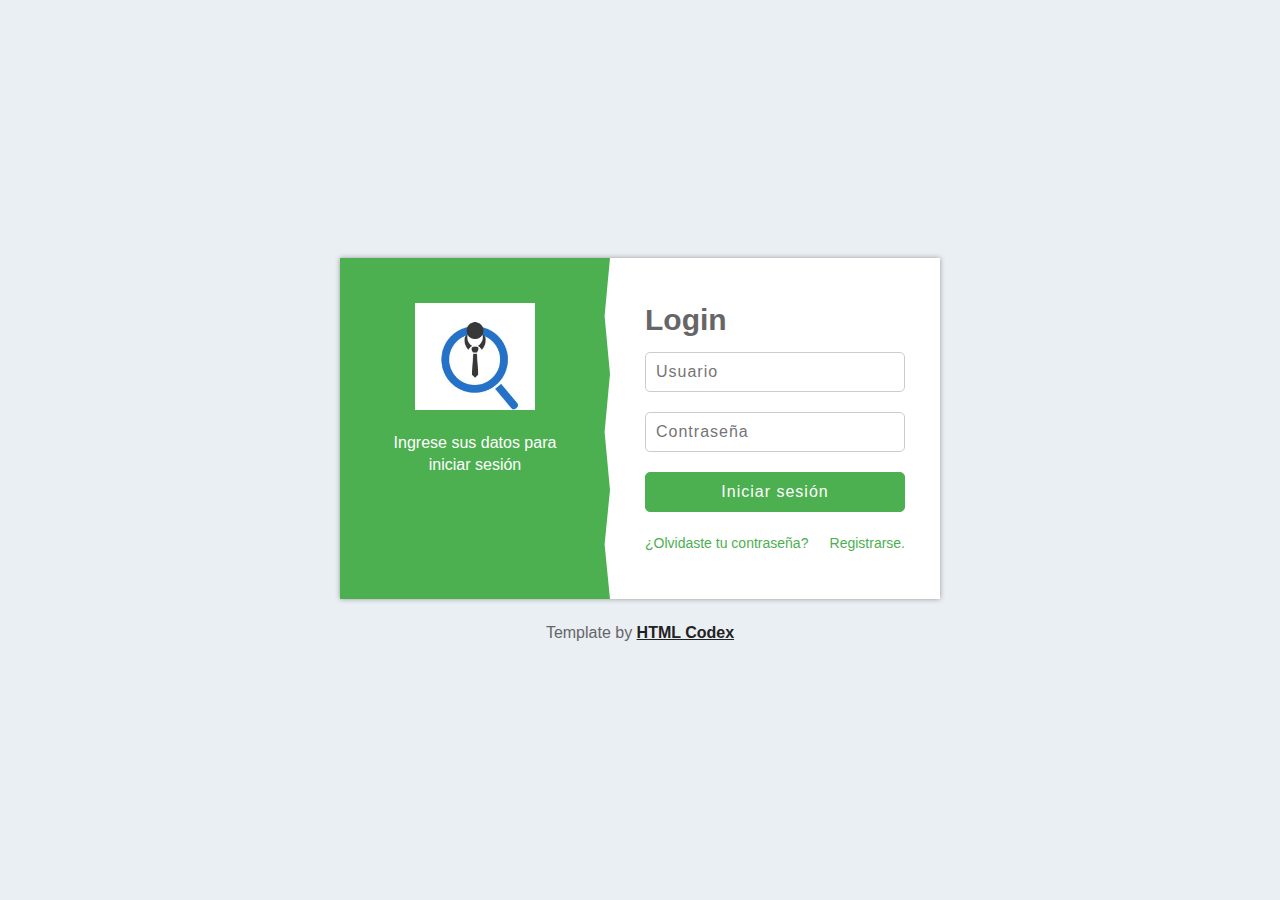
==== commit 7b8e5201: "termine el carrusel" ====
--- a/index.html
+++ b/index.html
@@ -18,9 +18,9 @@
         <div class="container">
             <div class="col-left">
                 <div class="login-text">
-                    <h2><img src="img/logo.png" alt="Logo"></h2>
+                    <h2><img src="img/CrowdFinder.jpg" alt="Logo"></h2>
                     <p>
-                        ni idea agregar texto más tardecito.
+                        Ingrese sus datos para iniciar sesión
                     </p>
        
                 </div>
@@ -53,6 +53,6 @@
     
 
     <!-- Script -->
-    <script src="js/main.js"></script>
+    <script src="js/login.js"></script>
 </body>
 </html>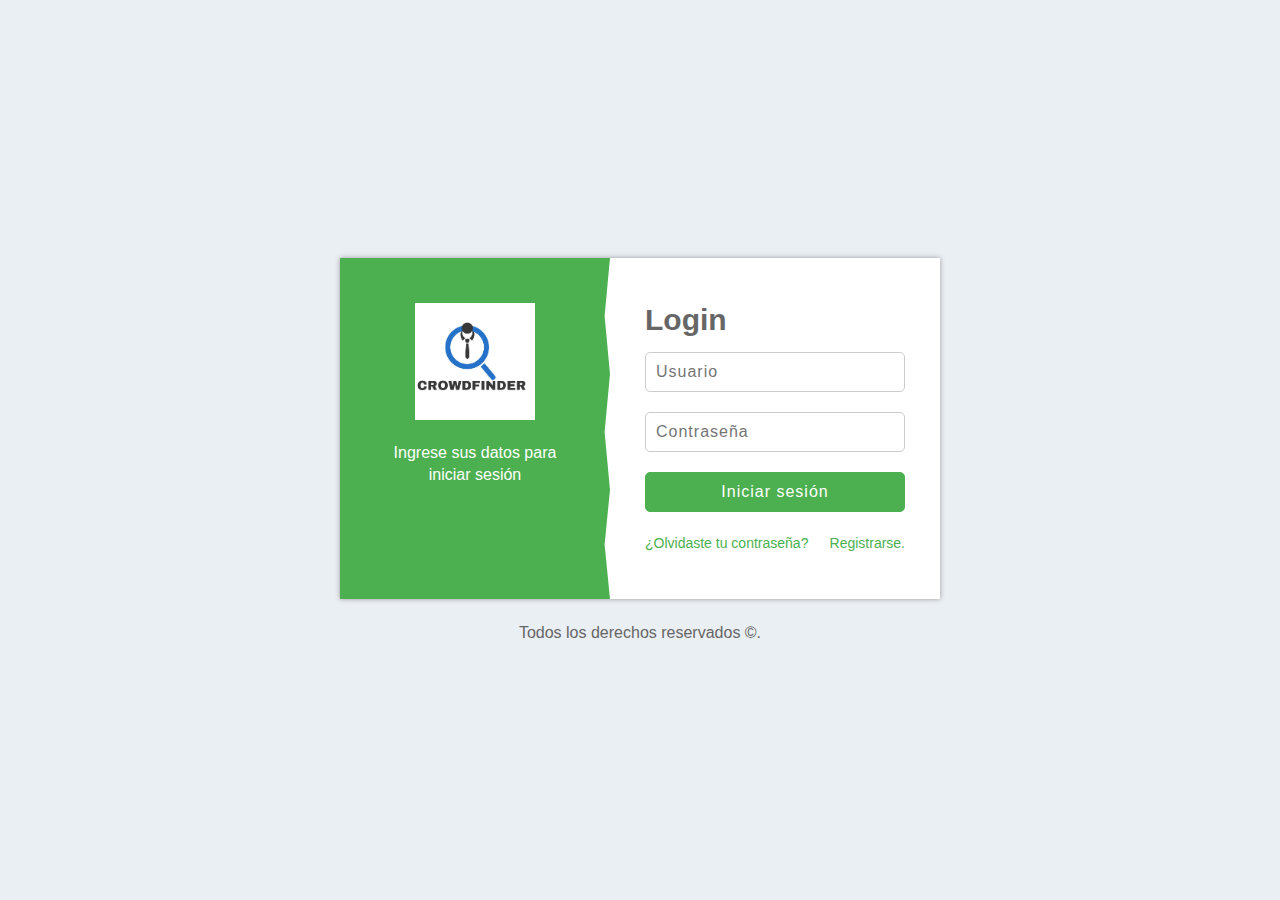
==== commit 007548eb: "modifique el index" ====
--- a/index.html
+++ b/index.html
@@ -18,7 +18,7 @@
         <div class="container">
             <div class="col-left">
                 <div class="login-text">
-                    <h2><img src="img/CrowdFinder.jpg" alt="Logo"></h2>
+                    <h2><img src="img/Logo.jfif" alt="Logo"></h2>
                     <p>
                         Ingrese sus datos para iniciar sesión
                     </p>
@@ -47,7 +47,7 @@
             </div>
         </div>
         <div class="credit">
-            Template by <a href="https://htmlcodex.com">HTML Codex</a>
+            Todos los derechos reservados &copy;.
         </div>
     </div>
     
